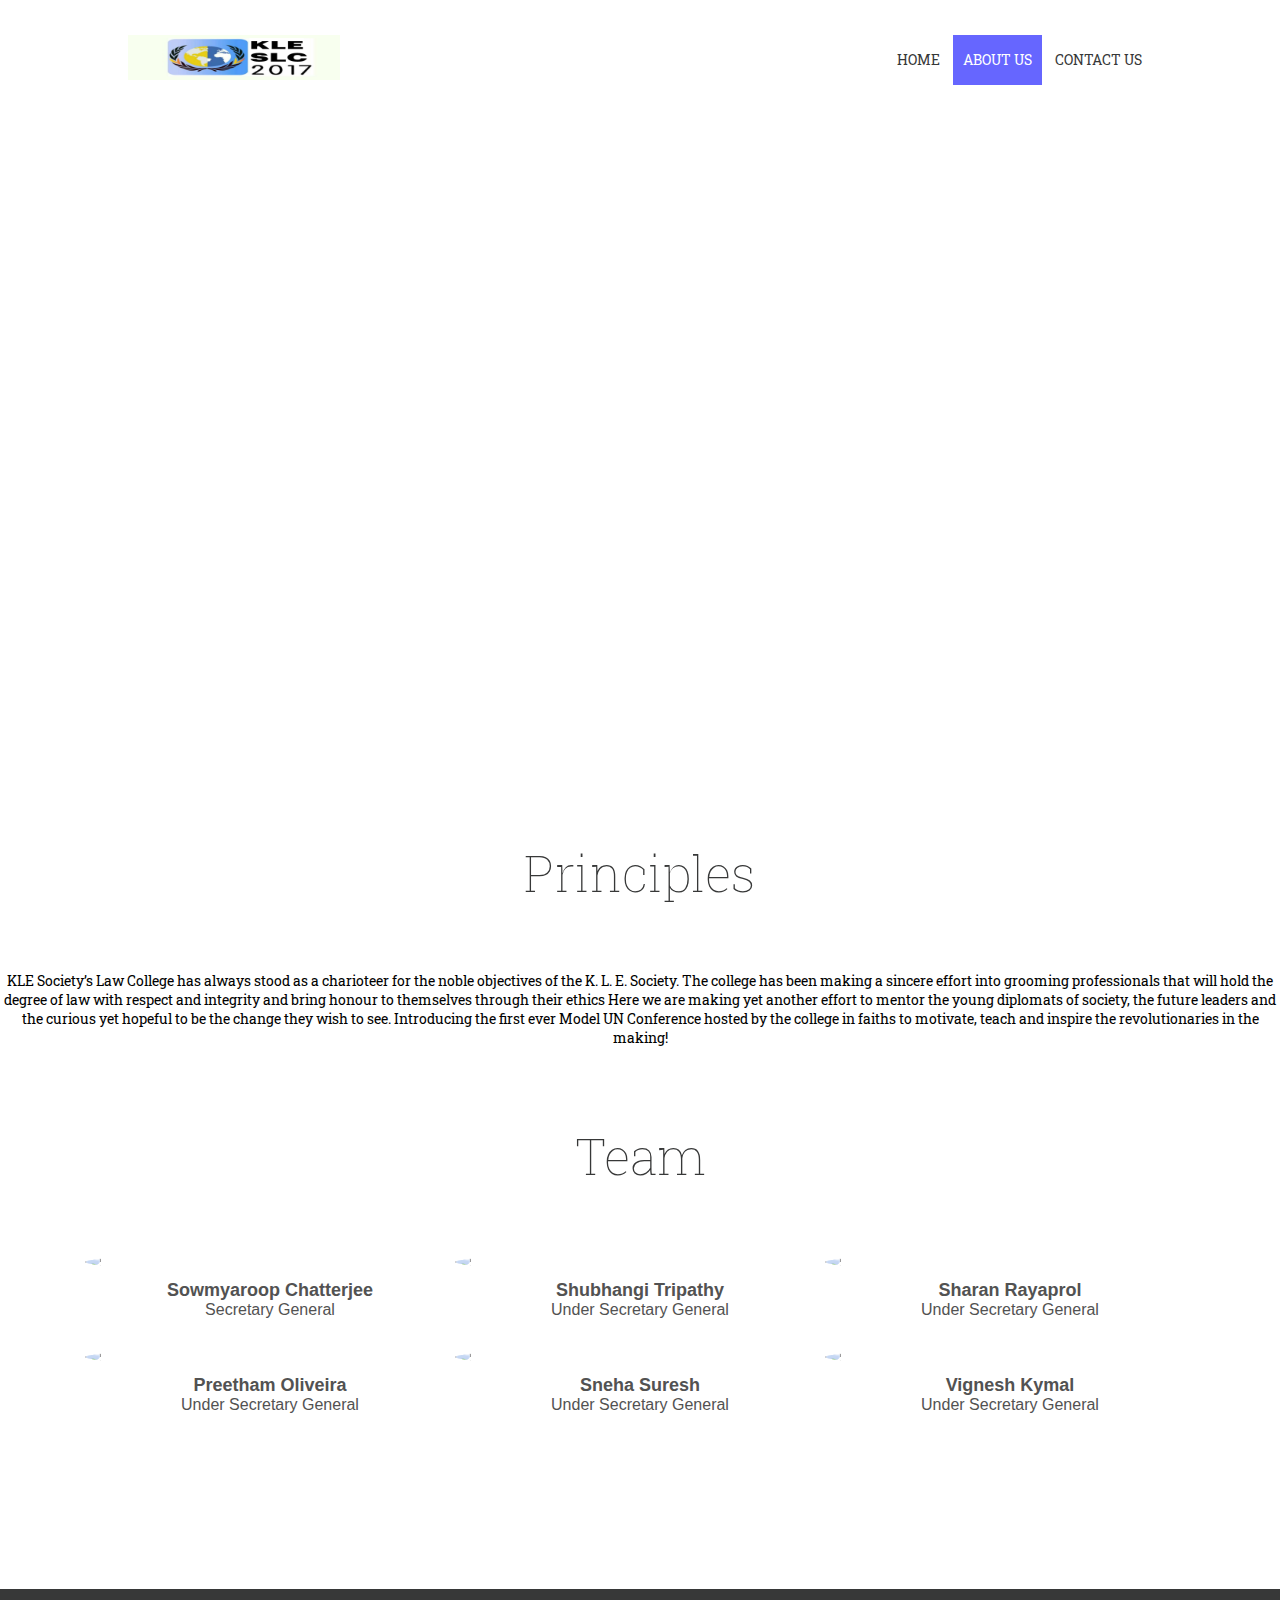
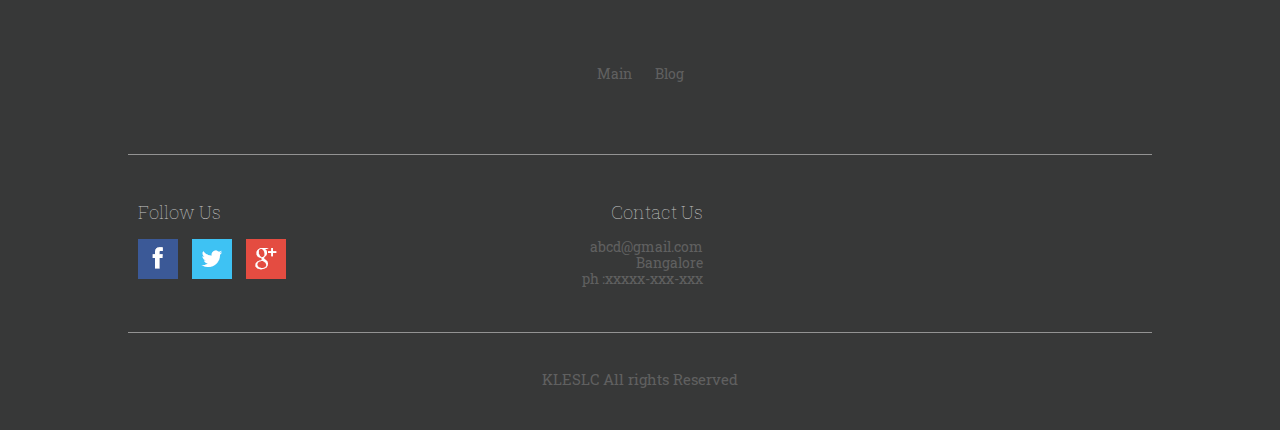
==== about.html @ 4621c176 "firstver" ====
<!DOCTYPE html>
<html lang="en">
  <head>
    <meta charset="utf-8">
    <meta http-equiv="X-UA-Compatible" content="IE=edge">
    <meta name="viewport" content="width=device-width,initial-scale=1">
    <title>KLESLC</title>
    <meta name="description" content="Page-specific description">
    <meta name="keywords" content="Page-specific keywords">
    <link rel="shortcut icon" href="favicon.ico">
    <link rel="shortcut icon" href="static/images/favicons/favicon.png" type="image/x-icon">
    <link rel="apple-touch-icon" href="static/images/favicons/apple-touch-icon.png">
    <link rel="apple-touch-icon-precomposed" href="static/images/favicons/apple-touch-icon-precomposed.png">
    <link href="https://fonts.googleapis.com/css?family=Roboto+Slab" rel="stylesheet" type="text/css">
    <link rel="stylesheet" href="static/css/screen.min.css">
    <link rel="stylesheet" href="static/css/custom.min.css">
  </head>
    <body>
      <header class="page-header">
        <div class="page-header__inner">
          <h1 class="logo page-header__logo">KLESLC</h1>
          <nav class="nav page-header__nav">
            <a class="page-header__nav-link" href="index.html">Home</a>
            <a class="page-header__nav-link  page-header__nav-link_selected" href="#">About Us</a>
            <a class="page-header__nav-link" href="#bottom1">Contact Us</a>
          </nav></div></header>
          <!--<section class="promo">
            <div class="promo__inner">
              <h1 class="promo__title">KLESLC 2017</h1>
              <h2 class="promo__slogan">Insert text here / remove</h2>
              <!a class="promo__button" href="#"><!a>
            </div>
          </section>-->

          <section>
            <div class="hero-unit" style="height: 70vh; background: linear-gradient(rgba(0,0,0,0),rgba(0,0,0,0) 100%), url('https://upload.wikimedia.org/wikipedia/commons/b/b6/Kle-centenary-logo1.jpg')  center;background-size:cover;">
            </div>
          </section>
          <section class="events">
            <h1 class="events__title">Principles</h1>

            <p class="event_title">KLE Society’s Law College has always stood as a charioteer for the noble objectives of the K. L. E. Society. The college has been making a sincere effort into grooming professionals that will hold the degree of law with respect and integrity and bring honour to themselves through their ethics
Here we are making yet another effort to mentor the young diplomats of society, the future leaders and the curious yet hopeful to be the change they wish to see. Introducing the first ever Model UN Conference hosted by the college in faiths to motivate, teach and inspire the revolutionaries in the making!<br><br><br><br><br></p>
            <h1 class="events__title">Team</h1>
            <div class="container text-center">
			<div class="row" style="margin: 30px 0px;">
            <div class="col-sm-4">
            					<a href="#">
            						<img class="rounded-circle img-fluid center-block" src="https://s20.postimg.org/r14xy3yil/Sowmyaroop_Chatterjee.png">
            					</a>
            					<h3 class="team-name">Sowmyaroop Chatterjee</h3>
            					<h4 class="team-des">Secretary General</h4>
            				</div>
            <div class="col-sm-4">
                    			<a href="#">
                    						<img class="rounded-circle img-fluid center-block" src="https://s20.postimg.org/5dfznny4d/Shubhangi_tripathy.png">
                    					</a>
                    					<h3 class="team-name">Shubhangi Tripathy</h3>
                    					<h4 class="team-des">Under Secretary General</h4>
                    				</div>
              <div class="col-sm-4">
                          <a href="#">
                            		<img class="rounded-circle img-fluid center-block" src="https://s20.postimg.org/8vrzk1z0d/Sharan_rayaprol.png">
                                	</a>
                                    	<h3 class="team-name">Sharan Rayaprol</h3>
                                    	<h4 class="team-des">Under Secretary General</h4>
                                  	</div>
                          </div>
                          <div class="row" style="margin: 30px 0px;">
                                <div class="col-sm-4">
                                          <a href="#">
                                            <img class="rounded-circle img-fluid center-block" src="https://s20.postimg.org/9cd76hmrh/Preetham_Oliveira.png">
                                          </a>
                                          <h3 class="team-name">Preetham Oliveira</h3>
                                          <h4 class="team-des">Under Secretary General</h4>
                                        </div>
                                <div class="col-sm-4">
                                              <a href="#">
                                                    <img class="rounded-circle img-fluid center-block" src="https://s20.postimg.org/6d1p5mnwd/Sneha_Suresh.png">
                                                  </a>
                                                  <h3 class="team-name">Sneha Suresh</h3>
                                                  <h4 class="team-des">Under Secretary General</h4>
                                                </div>
                                  <div class="col-sm-4">
                                              <a href="#">
                                                    <img class="rounded-circle img-fluid center-block" src="https://s20.postimg.org/iy6rmsdx9/Vignesh_kymal.png">
                                                      </a>
                                                          <h3 class="team-name">Vignesh Kymal</h3>
                                                          <h4 class="team-des">Under Secretary General</h4>
                                                        </div>
                                              </div>
                          			</div>

          <!--  <div class="card-container">

			           <a href="/committee/unga-disec">
				               <div class="card-primary">
					                    <div style="height: 190px;">
						                          <img class="img-fluid" src="https://s20.postimg.org/bf0nhg3nh/logoun.png">
					                    </div>
					<h4 class="event__date">DISEC</h4>
				</div>
			</a>

			<a href="/committee/au">
				<div class="card-primary">
					<div style="height: 190px;">
						<img class="img-fluid" src="https://s20.postimg.org/bf0nhg3nh/logoun.png">
					</div>
					<h4 class="event__date">ECOSOC</h4>
				</div>
			</a>
    </div>
      <div class="card-container">
			<a href="/committee/icj">
				<div class="card-primary">
					<div style="height: 190px;">
						<img class="img-fluid" src="https://s20.postimg.org/pdsrg63jx/image.png">
					</div>
					<h4 class="event__date">UNSC</h4>
				</div>
			</a>

			<a href="/committee/unhrc">
				<div class="card-primary">
					<div style="height: 190px;">
						<img class="img-fluid" src="https://s20.postimg.org/bf0nhg3nh/logoun.png">
					</div>
					<h4 class="event__date">UNODC</h4>
				</div>
			</a>

    </div>-->
          <!--  <div class="events__inner">
              <div class="event">
              <h2 class="event__date"><span>18</span>October</h2>
              <h3 class="event__title">Lorem Ipsum is simply</h3>
              <p class="event__text">Lorem Ipsum is simply dummy text of the printing and typesetting industry. Lorem Ipsum has been the industry's standard unchanged</p>
              <a class="event__button" href="#">More</a>
            </div><div class="event">
              <h2 class="event__date"><span>22</span>October</h2>
              <h3 class="event__title">Lorem Ipsum is simply</h3>
              <p class="event__text">Lorem Ipsum is simply dummy text of the printing and typesetting industry. Lorem Ipsum has been the industry's standard unchanged</p>
              <a class="event__button" href="#">More</a></div>
              <div class="event">
                <h2 class="event__date"><span>28</span>October</h2>
                <h3 class="event__title">Lorem Ipsum is simply</h3>
                <p class="event__text">Lorem Ipsum is simply dummy text of the printing and typesetting industry. Lorem Ipsum has been the industry's standard unchanged</p>
                <a class="event__button" href="#">More</a></div></div>
                <div class="events__inner">
                  <div class="event">
                  <h2 class="event__date"><span>18</span>October</h2>
                  <h3 class="event__title">Lorem Ipsum is simply</h3>
                  <p class="event__text">Lorem Ipsum is simply dummy text of the printing and typesetting industry. Lorem Ipsum has been the industry's standard unchanged</p>
                  <a class="event__button" href="#">More</a>
                </div><div class="mx-auto">
                  <div class="events__inner">
                    <div class="event">
                    <h2 class="event__date"><span>18</span>October</h2>
                    <h3 class="event__title">Lorem Ipsum is simply</h3>
                    <p class="event__text">Lorem Ipsum is simply dummy text of the printing and typesetting industry. Lorem Ipsum has been the industry's standard unchanged</p>
                    <a class="event__button" href="#">More</a>
                  </div><div class="event"><--></section>
                <footer class="page-footer">
                  <div class="page-footer__inner">
                  <nav class="nav page-footer__nav">
                    <a class="page-footer__nav-link" href="index.html">Main</a>
                    <a class="page-footer__nav-link" href="#">Blog</a>
                  </nav>
                  <div class="widgets"><div class="widget widget_social">
                    <h3 class="widget__title">Follow Us</h3>
                    <a class="widget__icon widget__icon_fb" href="#">Facebook</a>
                    <a class="widget__icon widget__icon_tw" href="#">Twitter</a>
                    <a class="widget__icon widget__icon_gplus" href="#">Google+</a></div>

                    <div class="widget widget_contact"><h3 class="widget__title"><a name="bottom1">Contact Us</a></h3>
                      <p class="widget__text">abcd@gmail.com</p><p class="widget__text">Bangalore</p>
                      <p class="widget__text">ph :xxxxx-xxx-xxx</p></div></div>
                      <div class="copyright">KLESLC All rights Reserved<br></div>


                      </div></footer>
                      </body>
                        </html>
---- static/css/screen.min.css ----
html,body,div,span,applet,object,iframe,h1,h2,h3,h4,h5,h6,p,blockquote,pre,a,abbr,acronym,address,big,cite,code,del,dfn,em,img,ins,kbd,q,s,samp,small,strike,strong,sub,sup,tt,var,b,u,i,center,dl,dt,dd,ol,ul,li,fieldset,form,input,label,legend,table,caption,tbody,tfoot,thead,tr,th,td,article,aside,canvas,details,embed,figure,figcaption,footer,header,hgroup,main,menu,nav,output,ruby,section,summary,time,mark,audio,video{margin:0;padding:0;border:0;-moz-box-sizing:border-box;-webkit-box-sizing:border-box;box-sizing:border-box}article,aside,details,figcaption,figure,footer,header,hgroup,main,menu,nav,section{display:block}nav ol,nav ul{list-style:none}blockquote,q{quotes:none}blockquote:before,blockquote:after,q:before,q:after{content:'';content:none}table{border-collapse:collapse;border-spacing:0}button,input[type=submit]{cursor:pointer}::-moz-selection{background:#fff;color:#373838}::selection{background:#fff;color:#373838}::-moz-selection{background:#fff;color:#373838}body{font-family:"Roboto Slab",serif}h1{font-size:50px;font-weight:lighter}h2{font-size:24px;font-weight:lighter}h3{font-size:18px;font-weight:lighter}p{font-size:14px}a{text-decoration:none}a:hover{text-decoration:underline}.nav{font-size:14px;line-height:50px}.nav a{display:inline-block;padding:0 10px}.subscribe-form{display:inline-block;width:100%;max-width:400px;vertical-align:top}.subscribe-form input[type=text]{width:65%;padding:0 10px;border:none;font-size:16px;vertical-align:top}.subscribe-form input[type=text]:focus{outline:none}.subscribe-form input[type=submit]{width:30%;border:none;font-size:16px;font-weight:700;margin-left:-5px;vertical-align:top}.subscribe-form input[type=submit]:focus{outline:none}.logo{background:url(../images/logo.png) 0 0 no-repeat;background-size:cover;font-size:0;overflow:hidden;text-indent:999px}.logo span{display:block;font-size:0;text-indent:999px}.page-header{width:100%;min-height:115px;padding:35px 0;background-color:#fff}.page-header__inner{max-width:1024px;margin:0 auto}.page-header__inner:after{content:'';display:table;clear:both}.page-header__logo{float:left;width:212px;height:45px;color:#373838}.page-header__nav{float:right;text-align:right}.page-header__nav-link{color:#373838;text-transform:uppercase;-webkit-transition:all .3s;-o-transition:all .3s;transition:all .3s}.page-header__nav-link:hover{text-decoration:underline}.page-header__nav-link_selected{color:#fff;background-color:#6666ff;text-decoration:none;cursor:default}.page-header__nav-link_selected:hover{text-decoration:none}.promo{width:100%;min-height:600px;padding:225px 0 175px;background:#af6967 url(../images/bg/promo.jpg) 0 0 no-repeat fixed;text-align:center;background-size:cover}.promo__inner{max-width:1024px;margin:0 auto}.promo__inner:after{content:'';display:table;clear:both}.promo__title{text-transform:uppercase;color:#fff;text-shadow:1px 1px 3px rgba(0,0,0,.5)}.promo__slogan{margin-top:15px;line-height:1.2;color:#fff}.promo__button{display:block;width:270px;height:56px;margin:45px auto 0;color:#46a651;font-size:26px;font-weight:700;line-height:56px;-webkit-box-shadow:0 0 0 6px rgba(0,0,0,.1);box-shadow:0 0 0 6px rgba(0,0,0,.1);background:-webkit-gradient(linear,left top,left bottom,from(#fff),to(#f0f0f0));background:-webkit-linear-gradient(top,#fff,#f0f0f0);background:-o-linear-gradient(top,#fff,#f0f0f0);background:linear-gradient(to bottom,#fff,#f0f0f0);-webkit-border-radius:28px;border-radius:28px;-webkit-transition:all .5s;-o-transition:all .5s;transition:all .5s}.promo__button:hover{-webkit-transform:scale(1.1);-ms-transform:scale(1.1);-o-transform:scale(1.1);transform:scale(1.1);text-decoration:none}.services{width:100%}.services:after{content:'';display:table;clear:both}.services__title{font-size:40px;font-weight:700;color:#fff;text-shadow:1px 1px 3px rgba(0,0,0,.5)}.services__text{margin-top:10px;font-size:16px;line-height:22px;color:#fff}.services__goals{width:64%;height:320px;background-color:#f1efec;background-image:url(../images/bg/info.jpg);background-position:right center;background-repeat:no-repeat;background-size:36% 100%;float:left;text-align:right;padding:135px 0}.services__logo{display:inline-block;width:280px;height:60px;margin-right:40%}.services__donate{width:36%;height:320px;background-color:#9b242d;float:right;padding:135px 0 0 40px}.services__donate:hover{background:#8c2028}.services__news{width:64%;height:640px;padding:65px 80px 0 0;background-color:#46a651;background-image:url(../images/bg/news.jpg);background-position:left bottom;background-repeat:no-repeat;background-size:100% 50%;float:left}.services__subscribe{max-width:540px;float:right;text-align:right}.services__subscribe .subscribe-form{margin:20px 0 15px 0}.services__subscribe input[type=text]{height:45px;background-color:#5ec069;color:#46a651}.services__subscribe input[type=submit]{height:45px;background-color:#348e3e;color:#fff}.services__subscribe input[type=submit]:hover{background-color:#2f8038}.services__soc{position:relative;width:36%;height:640px;background-color:#fff;background-image:url(../images/bg/like.jpg);background-position:center bottom;background-repeat:no-repeat;background-size:cover;float:right}.services__icon{display:block;position:absolute;bottom:0;width:72%;max-width:320px;height:320px;padding-top:120px;background-color:#3b5997;font-size:16px;line-height:22px;color:#fff;text-align:center}.services__icon:hover{background:#355088}.services__icon:before{content:"";display:block;width:35px;height:74px;background:url(../images/fb-logo.png) 0 0 no-repeat;margin:0 auto 30px}.events{width:100%;padding:90px 0 145px;background-color:#fff;text-align:center}.events__inner{max-width:1024px;margin:0 auto}.events__inner:after{content:'';display:table;clear:both}.events__title{color:#373838;margin-bottom:65px}.event{float:left;float:left;width:29.333333333333336%;margin-left:2%;margin-right:2%}.event:hover .event__date span{background-color:#444141}.event:hover .event__date span:after{border-top-color:#9b242d}.event__date{font-size:30px;color:#3333ff}.event__date span{display:block;position:relative;width:88px;height:88px;margin:0 auto 30px;padding:20px 0;background-color:#373838;font-size:36px;color:#fff;font-weight:700}.event__date span:after{display:block;position:absolute;content:"";bottom:-14px;left:50%;margin-left:-15px;border-top:15px solid #373838;border-right:15px solid transparent;border-left:15px solid transparent}.event__title{font-size:18px;margin:30px 0 15px}.event__text{line-height:22px}.event__button{display:inline-block;width:85px;height:35px;margin:30px 0 0;padding:8px 0 0;border:none;font-size:14px;text-transform:uppercase;background-color:#373838;color:#fff}.event__button:hover{background-color:#9b242d}.page-footer{width:100%;padding:60px 0 40px;background-color:#373838}.page-footer__inner{max-width:1024px;margin:0 auto}.page-footer__inner:after{content:'';display:table;clear:both}.page-footer__nav{margin:0 auto;text-align:center}.page-footer__nav-link{color:#606060;-webkit-transition:all .3s;-o-transition:all .3s;transition:all .3s}.page-footer__nav-link:hover{text-decoration:underline}.page-footer__nav-link_selected{color:#fff;text-decoration:none}.widgets{margin:55px 0 35px;text-align:center;border-top:1px solid #939393;border-bottom:1px solid #939393;padding:45px 0}.widgets:after{content:'';display:table;clear:both}.widget{float:left}.widget_social{text-align:left;float:left;width:26.571428571428573%;margin-left:1%;margin-right:1%}.widget_feed{text-align:left;float:left;width:40.85714285714286%;margin-left:1%;margin-right:1%}.widget_feed input[type=text]{height:40px;background-color:#494949;color:#606060}.widget_feed input[type=submit]{height:40px;background-color:#9b242d;color:#fff}.widget_feed input[type=submit]:hover{background-color:#8c2028}.widget_contact{text-align:right;float:left;width:26.571428571428573%;margin-left:1%;margin-right:1%}.widget__icon{display:inline-block;width:40px;height:40px;margin:0 10px 0 0;background:url(../images/soc-icon-sprite.png) no-repeat;font-size:0;overflow:hidden;white-space:nowrap;text-indent:999px;-webkit-transition:all .3s;-o-transition:all .3s;transition:all .3s}.widget__icon:hover{opacity:.6;-webkit-transform:scale(1.1);-ms-transform:scale(1.1);-o-transform:scale(1.1);transform:scale(1.1)}.widget__icon_fb{background-position:0 0}.widget__icon_tw{background-position:-41px 0}.widget__icon_gplus{background-position:-82px 0}.widget__title{color:#c6c6c6;margin:0 0 15px 0}.widget__text{color:#606060;line-height:16px}.copyright{text-align:center;font-size:15px;line-height:22px;color:#606060}@media screen and (max-width:960px){.page-header__inner{padding:0 10px}.page-header__logo{text-align:center;margin:0 auto;float:none}.page-header__nav{margin:0 auto;text-align:center;float:none}.promo{min-height:400px;padding:100px 0}.promo__inner{padding:0 10px}.events__inner{padding:0 10px}.page-footer__inner{padding:0 10px}}@media screen and (max-width:768px){h1{font-size:40px}h2{font-size:20px}h3{font-size:16px}.services__title{color:#191717;font-size:25px}.services__text{color:#191717;font-size:20px;line-height:20px}.services__goals{height:220px;background-image:none;padding:80px 0}.services__logo{width:210px;height:44px;margin-right:30px}.services__donate{height:220px;padding:80px 0 0 30px}.services__news{height:220px;padding:20px 30px 0 10px;background-image:none}.services__subscribe .subscribe-form{margin:10px 0 0}.services__soc{height:220px;background-image:none}.services__icon{width:100%;max-width:100%;height:220px;padding-top:30px}.events{padding:40px 0 60px}.events__title{margin:0 0 35px}.event__title{margin:15px 0 0}}@media screen and (max-width:640px){.events{padding:20px 0 30px}.event__text{display:none}.page-footer{padding:20px 0 20px}.widgets{padding:15px 0;margin:20px 0}.widget_social{float:left;width:38%;margin-left:1%;margin-right:1%;padding:10px 0}.widget_feed{float:left;width:58%;margin-left:1%;margin-right:1%;padding:10px 0}.widget_contact{width:100%;float:none;padding:10px 0;text-align:center;clear:both}}@media screen and (max-width:480px){.widget_social{width:100%;float:none;text-align:center;clear:both}.widget_feed{width:100%;float:none;text-align:center;clear:both}}
---- static/css/custom.min.css ----
.article-font{
  font-size: 24px;
}
/*===========================================================*/
/*Flexboxes*/
/*===========================================================*/
h4{
  hyphens:auto
}
.card-container{
  width: 100%;
  display: -webkit-flex;
  display: flex;
  -webkit-justify-content: center;
  justify-content: center;
  -webkit-flex-wrap: wrap;
  flex-wrap: wrap;
}
.card-primary{
  box-shadow: 0 1px 4px rgba(0,0,0,.04);
  border: 1px solid rgba(0,0,0,.09);
  border-radius: 3px;
  background-color: #fff;
  color: #555;
  width: 205px;
  height: 285px;
  margin: 20px;
  padding: 20px;

}
.card-primary:hover {
  z-index: 1;
  border: none;
  box-shadow: 0 8px 50px rgba(0, 0, 0, 0.2);
  -webkit-transform: scale(1.05);
  transform: scale(1.05);
  -webkit-transition: box-shadow 0.2s ease, z-index 0s 0s ease, -webkit-transform 0.2s ease;
  transition: box-shadow 0.2s ease, z-index 0s 0s ease, -webkit-transform 0.2s ease;
  transition: box-shadow 0.2s ease, transform 0.2s ease, z-index 0s 0s ease;
  transition: box-shadow 0.2s ease, transform 0.2s ease, z-index 0s 0s ease, -webkit-transform 0.2s ease;
}
.title-h1{
  margin-top: 40px;
  font-weight: 500;
  font-size: 30px;
}
.h1-underline{
  border-top: 4px solid #FFB300;
  width: 55px;
  margin-top: 10px;
}
.subhead-h6{
  font-size: 16px;
  font-weight: 800;
  letter-spacing: 3px;
  text-transform: uppercase;
  margin-bottom: 20px;
}
.img-circle{
  border-radius: 50%; 
}
.center-block {
  display: block;
  margin-right: auto;
  margin-left: auto;
}
.img-fluid{max-width:100%;height:auto}.img-thumbnail{padding:.25rem;background-color:#fff;border:1px solid #ddd;border-radius:.25rem;-webkit-transition:all .2s ease-in-out;-o-transition:all .2s ease-in-out;transition:all .2s ease-in-out;max-width:100%;height:auto}.figure{display:inline-block}.figure-img{margin-bottom:.5rem;line-height:1}.figure-caption{font-size:90%;color:#636c72}code,kbd,pre,samp{font-family:Menlo,Monaco,Consolas,"Liberation Mono","Courier New",monospace}code{padding:.2rem .4rem;font-size:90%;color:#bd4147;background-color:#f7f7f9;border-radius:.25rem}a>code{padding:0;color:inherit;background-color:inherit}kbd{padding:.2rem .4rem;font-size:90%;color:#fff;background-color:#292b2c;border-radius:.2rem}kbd kbd{padding:0;font-size:100%;font-weight:700}pre{display:block;margin-top:0;margin-bottom:1rem;font-size:90%;color:#292b2c}pre code{padding:0;font-size:inherit;color:inherit;background-color:transparent;border-radius:0}.pre-scrollable{max-height:340px;overflow-y:scroll}.container{position:relative;margin-left:auto;margin-right:auto;padding-right:15px;padding-left:15px}@media (min-width:576px){.container{padding-right:15px;padding-left:15px}}@media (min-width:768px){.container{padding-right:15px;padding-left:15px}}@media (min-width:992px){.container{padding-right:15px;padding-left:15px}}@media (min-width:1200px){.container{padding-right:15px;padding-left:15px}}@media (min-width:576px){.container{width:540px;max-width:100%}}@media (min-width:768px){.container{width:720px;max-width:100%}}@media (min-width:992px){.container{width:960px;max-width:100%}}@media (min-width:1200px){.container{width:1140px;max-width:100%}}.container-fluid{position:relative;margin-left:auto;margin-right:auto;padding-right:15px;padding-left:15px}@media (min-width:576px){.container-fluid{padding-right:15px;padding-left:15px}}@media (min-width:768px){.container-fluid{padding-right:15px;padding-left:15px}}@media (min-width:992px){.container-fluid{padding-right:15px;padding-left:15px}}@media (min-width:1200px){.container-fluid{padding-right:15px;padding-left:15px}}



.hero-unit{
  display: table;
  position: relative;
  width: 100%;
  min-height: 500px;
  height: 100vh;
  background: linear-gradient(rgba(0,0,0,0.1), rgba(0,0,0,0.1)), url("https://s-ec.bstatic.com/images/hotel/max1024x768/438/43853845.jpg") center center;
  -webkit-background-size: cover;
  -moz-background-size: cover;
  background-size: cover;
  -o-background-size: cover;
  overflow: hidden;

}
.rounded-circle{border-radius:50%}
.img-fluid{max-width:100%;height:auto}
.col-sm-6{-webkit-box-flex:0;-webkit-flex:0 0 50%;-ms-flex:0 0 50%;flex:0 0 50%;max-width:50%}
.col-sm-4{-webkit-box-flex:0;-webkit-flex:0 0 33.333333%;-ms-flex:0 0 33.333333%;flex:0 0 33.333333%;max-width:33.333333%}
.team-name{
  margin-top: 10px;
  font-family: 'Open Sans', sans-serif;
  font-size: 18px;
  font-weight: 700;
  color: #525252;
}
.team-des{
  font-family: 'Open Sans', sans-serif;
  font-size: 16px;
  font-weight: 400;
  color: #525252;
}
.lead{font-size:1.25rem;font-weight:300}
.text-center{text-align:center!important}
.row{display:-webkit-box;display:-webkit-flex;display:-ms-flexbox;display:flex;-webkit-flex-wrap:wrap;-ms-flex-wrap:wrap;flex-wrap:wrap;margin-right:-15px;margin-left:-15px}@media (min-width:576px){.row{margin-right:-15px;margin-left:-15px}}@media (min-width:768px){.row{margin-right:-15px;margin-left:-15px}}@media (min-width:992px){.row{margin-right:-15px;margin-left:-15px}}@media (min-width:1200px){.row{margin-right:-15px;margin-left:-15px}}
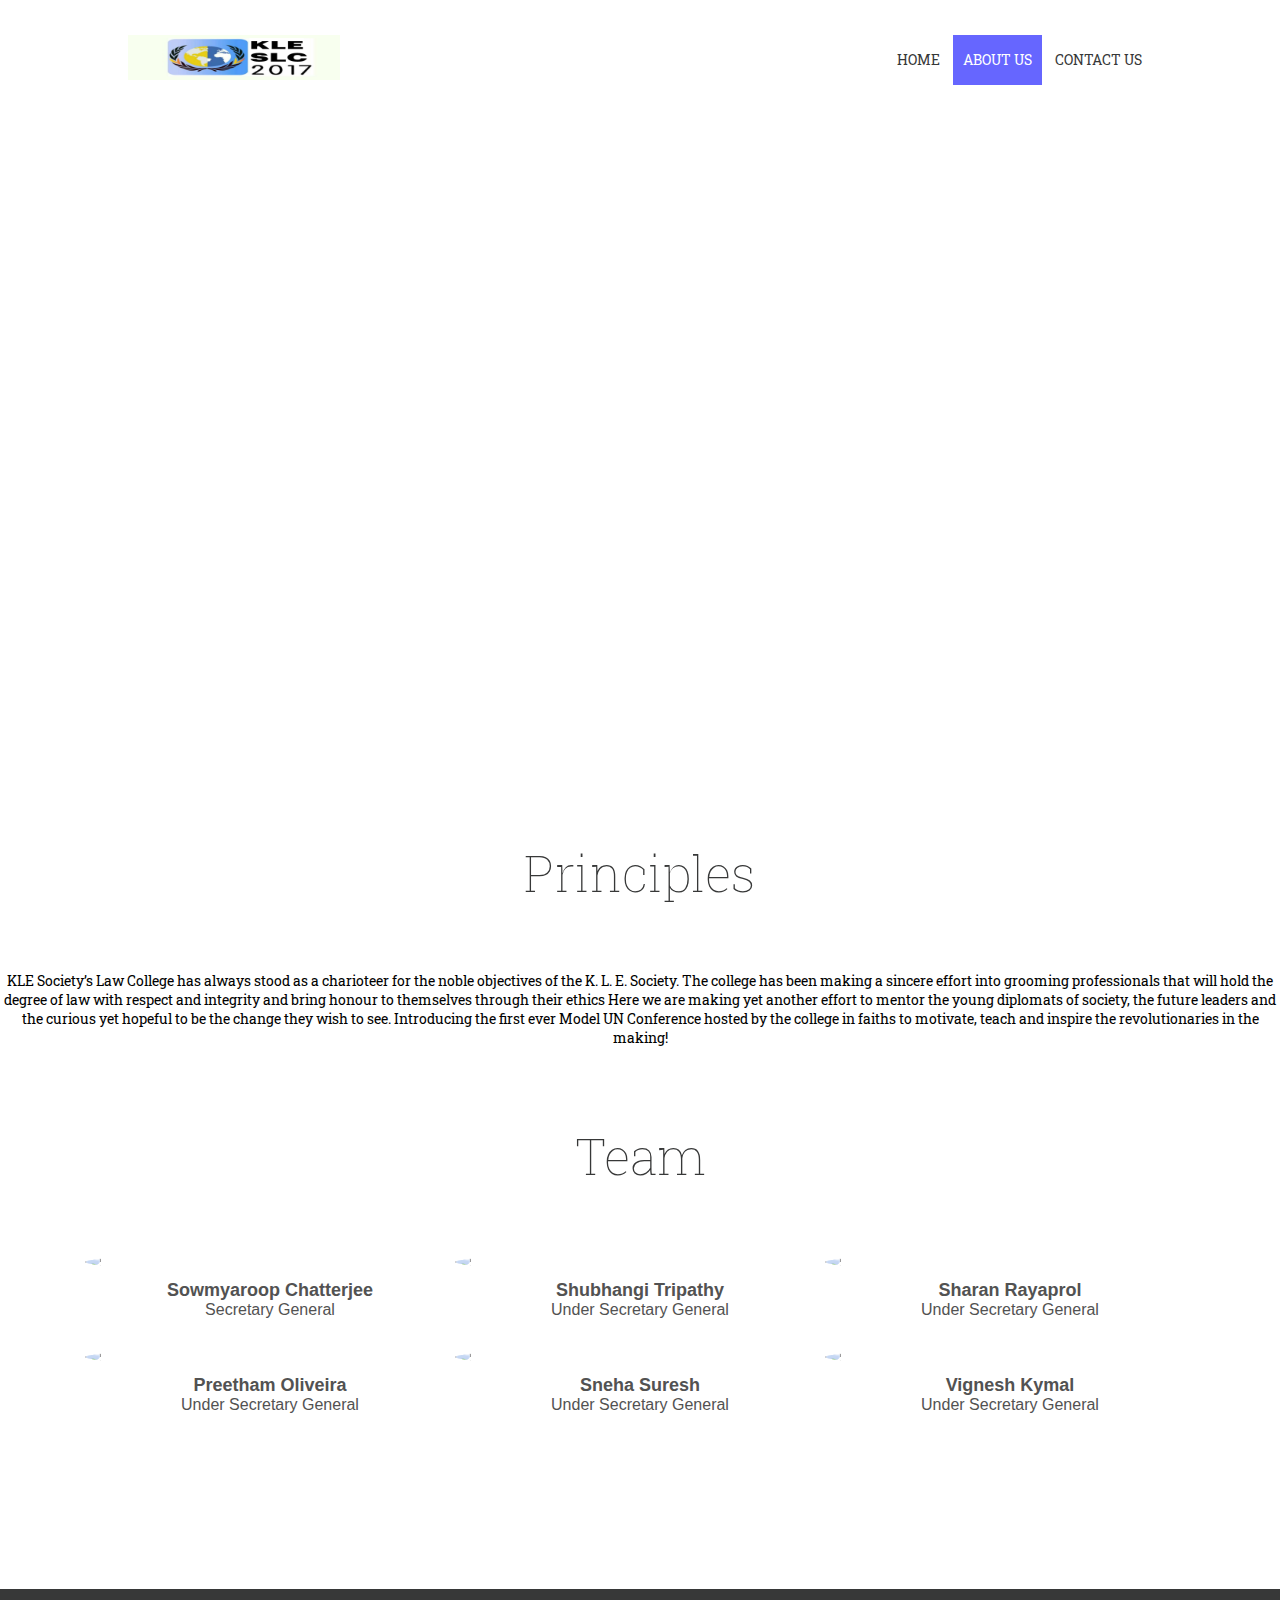
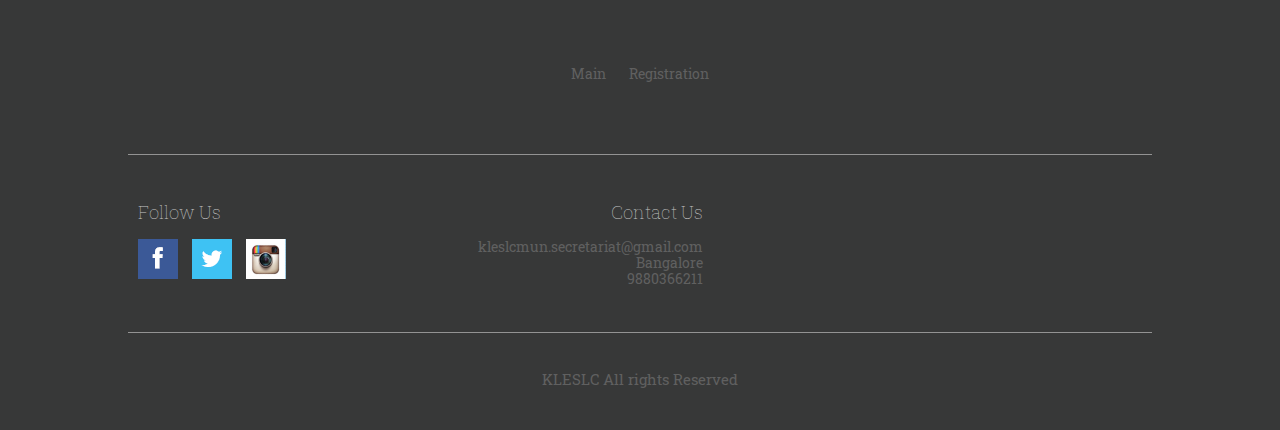
==== commit 153cc36a: "version1" ====
--- a/about.html
+++ b/about.html
@@ -5,8 +5,8 @@
     <meta http-equiv="X-UA-Compatible" content="IE=edge">
     <meta name="viewport" content="width=device-width,initial-scale=1">
     <title>KLESLC</title>
-    <meta name="description" content="Page-specific description">
-    <meta name="keywords" content="Page-specific keywords">
+    <meta name="description" content="KLESLC MUN">
+    <meta name="keywords" content="MUN, KLE, KLESLC">
     <link rel="shortcut icon" href="favicon.ico">
     <link rel="shortcut icon" href="static/images/favicons/favicon.png" type="image/x-icon">
     <link rel="apple-touch-icon" href="static/images/favicons/apple-touch-icon.png">
@@ -15,7 +15,8 @@
     <link rel="stylesheet" href="static/css/screen.min.css">
     <link rel="stylesheet" href="static/css/custom.min.css">
   </head>
-    <body>
+
+  <body>
       <header class="page-header">
         <div class="page-header__inner">
           <h1 class="logo page-header__logo">KLESLC</h1>
@@ -23,162 +24,95 @@
             <a class="page-header__nav-link" href="index.html">Home</a>
             <a class="page-header__nav-link  page-header__nav-link_selected" href="#">About Us</a>
             <a class="page-header__nav-link" href="#bottom1">Contact Us</a>
-          </nav></div></header>
-          <!--<section class="promo">
-            <div class="promo__inner">
-              <h1 class="promo__title">KLESLC 2017</h1>
-              <h2 class="promo__slogan">Insert text here / remove</h2>
-              <!a class="promo__button" href="#"><!a>
-            </div>
-          </section>-->
+          </nav></div>
+      </header>
 
-          <section>
-            <div class="hero-unit" style="height: 70vh; background: linear-gradient(rgba(0,0,0,0),rgba(0,0,0,0) 100%), url('https://upload.wikimedia.org/wikipedia/commons/b/b6/Kle-centenary-logo1.jpg')  center;background-size:cover;">
-            </div>
-          </section>
-          <section class="events">
-            <h1 class="events__title">Principles</h1>
 
-            <p class="event_title">KLE Society’s Law College has always stood as a charioteer for the noble objectives of the K. L. E. Society. The college has been making a sincere effort into grooming professionals that will hold the degree of law with respect and integrity and bring honour to themselves through their ethics
-Here we are making yet another effort to mentor the young diplomats of society, the future leaders and the curious yet hopeful to be the change they wish to see. Introducing the first ever Model UN Conference hosted by the college in faiths to motivate, teach and inspire the revolutionaries in the making!<br><br><br><br><br></p>
-            <h1 class="events__title">Team</h1>
-            <div class="container text-center">
-			<div class="row" style="margin: 30px 0px;">
-            <div class="col-sm-4">
-            					<a href="#">
-            						<img class="rounded-circle img-fluid center-block" src="https://s20.postimg.org/r14xy3yil/Sowmyaroop_Chatterjee.png">
-            					</a>
+      <section>
+        <div class="hero-unit" style="height: 70vh; background: linear-gradient(rgba(0,0,0,0),rgba(0,0,0,0) 100%), url('https://upload.wikimedia.org/wikipedia/commons/b/b6/Kle-centenary-logo1.jpg')  center;background-size:cover;">
+        </div>
+      </section>
+
+      <section class="events">
+        <h1 class="events__title">Principles</h1>
+        <p class="event_title">KLE Society’s Law College has always stood as a charioteer for the noble objectives of the K. L. E. Society.
+          The college has been making a sincere effort into grooming professionals that will hold the degree of law with respect and integrity
+           and bring honour to themselves through their ethics
+                     Here we are making yet another effort to mentor the young diplomats of society, the future leaders and the curious yet hopeful
+                      to be the change they wish to see. Introducing the first ever Model UN Conference hosted by the college in faiths to motivate,
+                      teach and inspire the revolutionaries in the making!<br><br><br><br><br></p>
+
+        <h1 class="events__title">Team</h1>
+        <div class="container text-center">
+			       <div class="row" style="margin: 30px 0px;">
+                <div class="col-sm-4">
+            					<!--<a href="#">-->
+            					       <img class="rounded-circle img-fluid center-block" src="https://s20.postimg.org/r14xy3yil/Sowmyaroop_Chatterjee.png">
+            					<!--</a>-->
             					<h3 class="team-name">Sowmyaroop Chatterjee</h3>
             					<h4 class="team-des">Secretary General</h4>
-            				</div>
-            <div class="col-sm-4">
-                    			<a href="#">
-                    						<img class="rounded-circle img-fluid center-block" src="https://s20.postimg.org/5dfznny4d/Shubhangi_tripathy.png">
-                    					</a>
-                    					<h3 class="team-name">Shubhangi Tripathy</h3>
-                    					<h4 class="team-des">Under Secretary General</h4>
-                    				</div>
-              <div class="col-sm-4">
-                          <a href="#">
-                            		<img class="rounded-circle img-fluid center-block" src="https://s20.postimg.org/8vrzk1z0d/Sharan_rayaprol.png">
-                                	</a>
-                                    	<h3 class="team-name">Sharan Rayaprol</h3>
-                                    	<h4 class="team-des">Under Secretary General</h4>
-                                  	</div>
-                          </div>
-                          <div class="row" style="margin: 30px 0px;">
-                                <div class="col-sm-4">
-                                          <a href="#">
-                                            <img class="rounded-circle img-fluid center-block" src="https://s20.postimg.org/9cd76hmrh/Preetham_Oliveira.png">
-                                          </a>
-                                          <h3 class="team-name">Preetham Oliveira</h3>
-                                          <h4 class="team-des">Under Secretary General</h4>
-                                        </div>
-                                <div class="col-sm-4">
-                                              <a href="#">
-                                                    <img class="rounded-circle img-fluid center-block" src="https://s20.postimg.org/6d1p5mnwd/Sneha_Suresh.png">
-                                                  </a>
-                                                  <h3 class="team-name">Sneha Suresh</h3>
-                                                  <h4 class="team-des">Under Secretary General</h4>
-                                                </div>
-                                  <div class="col-sm-4">
-                                              <a href="#">
-                                                    <img class="rounded-circle img-fluid center-block" src="https://s20.postimg.org/iy6rmsdx9/Vignesh_kymal.png">
-                                                      </a>
-                                                          <h3 class="team-name">Vignesh Kymal</h3>
-                                                          <h4 class="team-des">Under Secretary General</h4>
-                                                        </div>
-                                              </div>
-                          			</div>
+            		</div>
+                <div class="col-sm-4">
+                    		<!--<a href="#">-->
+                    		    <img class="rounded-circle img-fluid center-block" src="https://s20.postimg.org/5dfznny4d/Shubhangi_tripathy.png">
+                    		<!--</a>-->
+                    		<h3 class="team-name">Shubhangi Tripathy</h3>
+                    		<h4 class="team-des">Under Secretary General</h4>
+                </div>
+                <div class="col-sm-4">
+                        <!--<a href="#">-->
+                            <img class="rounded-circle img-fluid center-block" src="https://s20.postimg.org/8vrzk1z0d/Sharan_rayaprol.png">
+                        <!--</a>-->
+                        <h3 class="team-name">Sharan Rayaprol</h3>
+                        <h4 class="team-des">Under Secretary General</h4>
+                </div>
+          </div>
 
-          <!--  <div class="card-container">
+          <div class="row" style="margin: 30px 0px;">
+                <div class="col-sm-4">
+                        <!--<a href="#">-->
+                            <img class="rounded-circle img-fluid center-block" src="https://s20.postimg.org/9cd76hmrh/Preetham_Oliveira.png">
+                        <!--</a>-->
+                        <h3 class="team-name">Preetham Oliveira</h3>
+                        <h4 class="team-des">Under Secretary General</h4>
+                </div>
+                <div class="col-sm-4">
+                        <!--<a href="#">-->
+                            <img class="rounded-circle img-fluid center-block" src="https://s20.postimg.org/6d1p5mnwd/Sneha_Suresh.png">
+                        <!--</a>-->
+                        <h3 class="team-name">Sneha Suresh</h3>
+                        <h4 class="team-des">Under Secretary General</h4>
+                </div>
+                <div class="col-sm-4">
+                        <!--<a href="#">-->
+                            <img class="rounded-circle img-fluid center-block" src="https://s20.postimg.org/iy6rmsdx9/Vignesh_kymal.png">
+                        <!--</a>-->
+                        <h3 class="team-name">Vignesh Kymal</h3>
+                        <h4 class="team-des">Under Secretary General</h4>
+                </div>
+          </div>
 
-			           <a href="/committee/unga-disec">
-				               <div class="card-primary">
-					                    <div style="height: 190px;">
-						                          <img class="img-fluid" src="https://s20.postimg.org/bf0nhg3nh/logoun.png">
-					                    </div>
-					<h4 class="event__date">DISEC</h4>
-				</div>
-			</a>
+        </div>
 
-			<a href="/committee/au">
-				<div class="card-primary">
-					<div style="height: 190px;">
-						<img class="img-fluid" src="https://s20.postimg.org/bf0nhg3nh/logoun.png">
-					</div>
-					<h4 class="event__date">ECOSOC</h4>
-				</div>
-			</a>
-    </div>
-      <div class="card-container">
-			<a href="/committee/icj">
-				<div class="card-primary">
-					<div style="height: 190px;">
-						<img class="img-fluid" src="https://s20.postimg.org/pdsrg63jx/image.png">
-					</div>
-					<h4 class="event__date">UNSC</h4>
-				</div>
-			</a>
+      </section>
 
-			<a href="/committee/unhrc">
-				<div class="card-primary">
-					<div style="height: 190px;">
-						<img class="img-fluid" src="https://s20.postimg.org/bf0nhg3nh/logoun.png">
-					</div>
-					<h4 class="event__date">UNODC</h4>
-				</div>
-			</a>
-
-    </div>-->
-          <!--  <div class="events__inner">
-              <div class="event">
-              <h2 class="event__date"><span>18</span>October</h2>
-              <h3 class="event__title">Lorem Ipsum is simply</h3>
-              <p class="event__text">Lorem Ipsum is simply dummy text of the printing and typesetting industry. Lorem Ipsum has been the industry's standard unchanged</p>
-              <a class="event__button" href="#">More</a>
-            </div><div class="event">
-              <h2 class="event__date"><span>22</span>October</h2>
-              <h3 class="event__title">Lorem Ipsum is simply</h3>
-              <p class="event__text">Lorem Ipsum is simply dummy text of the printing and typesetting industry. Lorem Ipsum has been the industry's standard unchanged</p>
-              <a class="event__button" href="#">More</a></div>
-              <div class="event">
-                <h2 class="event__date"><span>28</span>October</h2>
-                <h3 class="event__title">Lorem Ipsum is simply</h3>
-                <p class="event__text">Lorem Ipsum is simply dummy text of the printing and typesetting industry. Lorem Ipsum has been the industry's standard unchanged</p>
-                <a class="event__button" href="#">More</a></div></div>
-                <div class="events__inner">
-                  <div class="event">
-                  <h2 class="event__date"><span>18</span>October</h2>
-                  <h3 class="event__title">Lorem Ipsum is simply</h3>
-                  <p class="event__text">Lorem Ipsum is simply dummy text of the printing and typesetting industry. Lorem Ipsum has been the industry's standard unchanged</p>
-                  <a class="event__button" href="#">More</a>
-                </div><div class="mx-auto">
-                  <div class="events__inner">
-                    <div class="event">
-                    <h2 class="event__date"><span>18</span>October</h2>
-                    <h3 class="event__title">Lorem Ipsum is simply</h3>
-                    <p class="event__text">Lorem Ipsum is simply dummy text of the printing and typesetting industry. Lorem Ipsum has been the industry's standard unchanged</p>
-                    <a class="event__button" href="#">More</a>
-                  </div><div class="event"><--></section>
-                <footer class="page-footer">
-                  <div class="page-footer__inner">
+      <footer class="page-footer">
+          <div class="page-footer__inner">
                   <nav class="nav page-footer__nav">
                     <a class="page-footer__nav-link" href="index.html">Main</a>
-                    <a class="page-footer__nav-link" href="#">Blog</a>
+                    <a class="page-footer__nav-link" href="regfeed.html">Registration</a>
                   </nav>
                   <div class="widgets"><div class="widget widget_social">
                     <h3 class="widget__title">Follow Us</h3>
-                    <a class="widget__icon widget__icon_fb" href="#">Facebook</a>
-                    <a class="widget__icon widget__icon_tw" href="#">Twitter</a>
-                    <a class="widget__icon widget__icon_gplus" href="#">Google+</a></div>
+                    <a class="widget__icon widget__icon_fb" href="https://www.facebook.com/KLESLCMUN-2017-308791426268325/">Facebook</a>
+                    <a class="widget__icon widget__icon_tw" href="https://twitter.com/mun_kleslc">Twitter</a>
+                    <a class="widget__icon widget__icon_gplus" href="https://www.instagram.com/mun_kleslc/">Instagram</a></div>
+                  <div class="widget widget_contact"><h3 class="widget__title"><a name="bottom1">Contact Us</a></h3>
+                    <p class="widget__text">kleslcmun.secretariat@gmail.com</p><p class="widget__text">Bangalore</p>
+                    <p class="widget__text">9880366211</p></div></div>
+                  <div class="copyright">KLESLC All rights Reserved<br></div>
+            </div>
+          </footer>
 
-                    <div class="widget widget_contact"><h3 class="widget__title"><a name="bottom1">Contact Us</a></h3>
-                      <p class="widget__text">abcd@gmail.com</p><p class="widget__text">Bangalore</p>
-                      <p class="widget__text">ph :xxxxx-xxx-xxx</p></div></div>
-                      <div class="copyright">KLESLC All rights Reserved<br></div>
-
-
-                      </div></footer>
-                      </body>
-                        </html>
+    </body>
+</html>
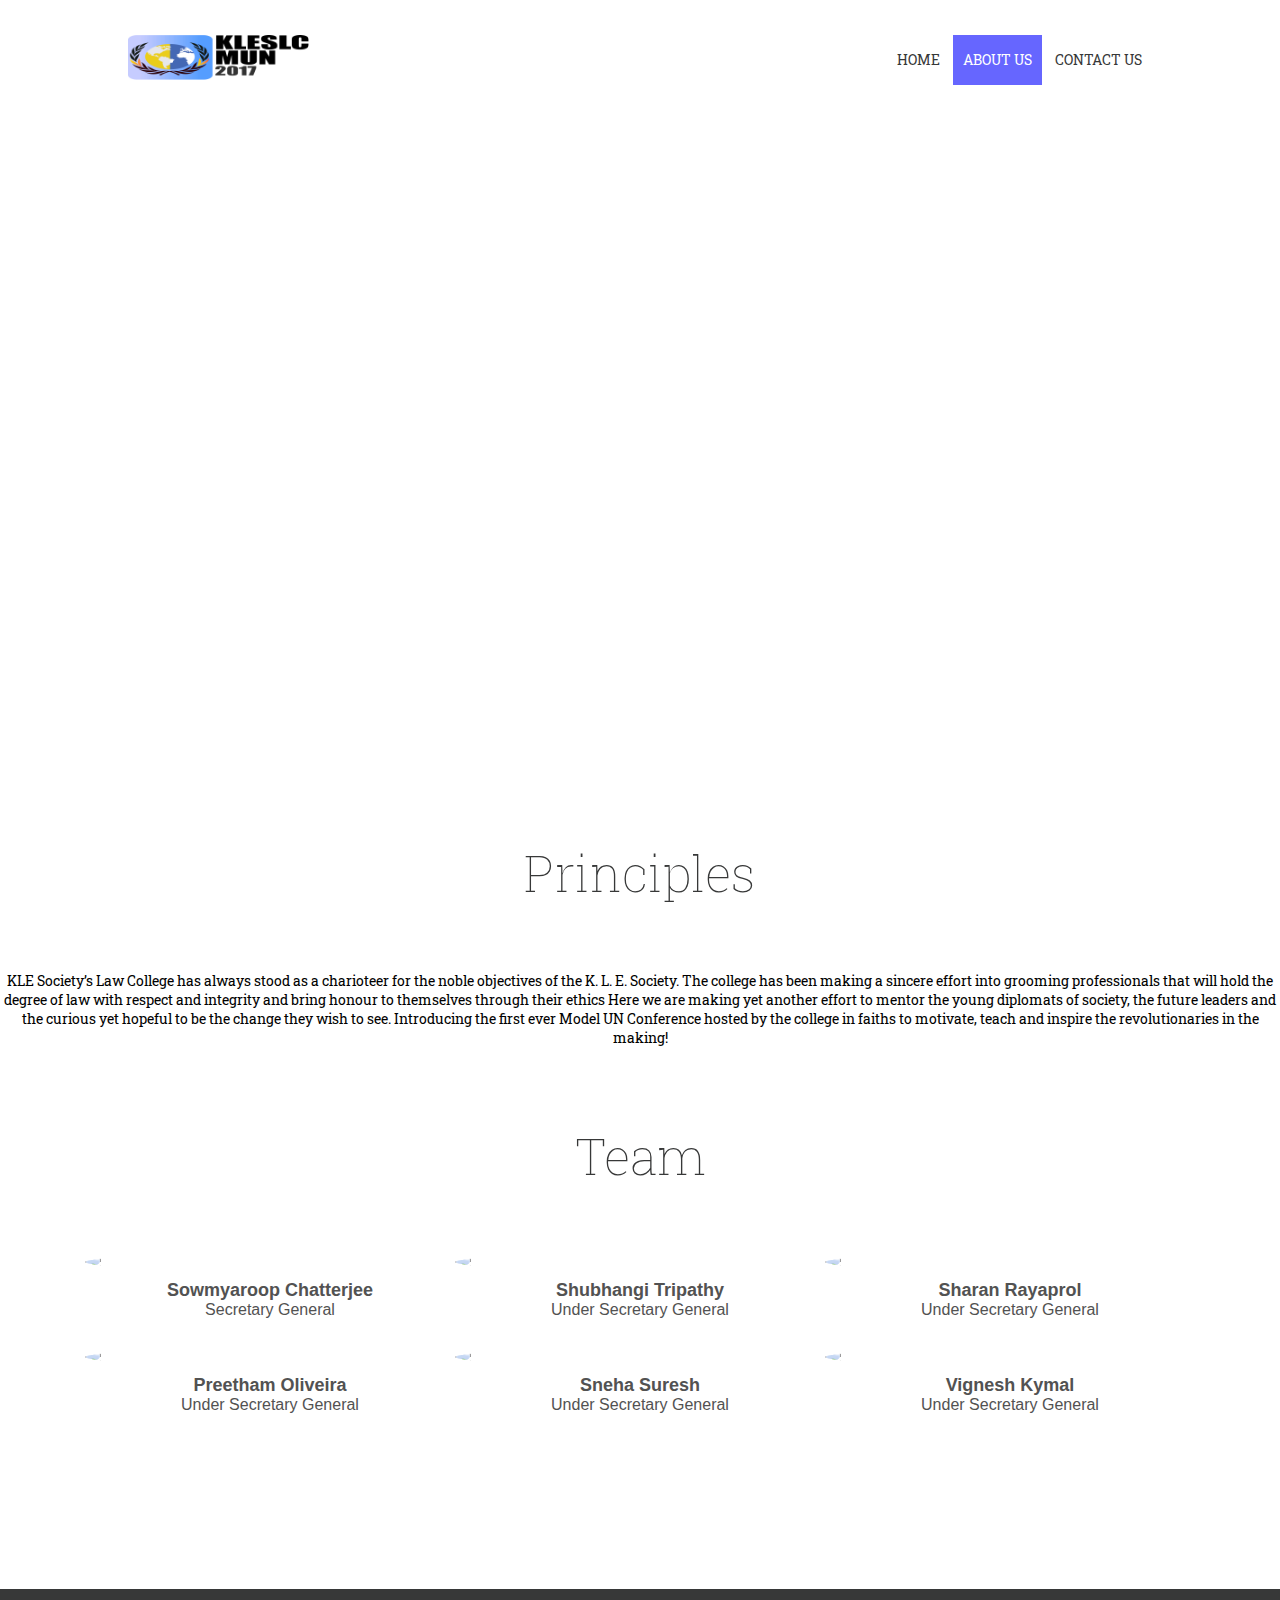
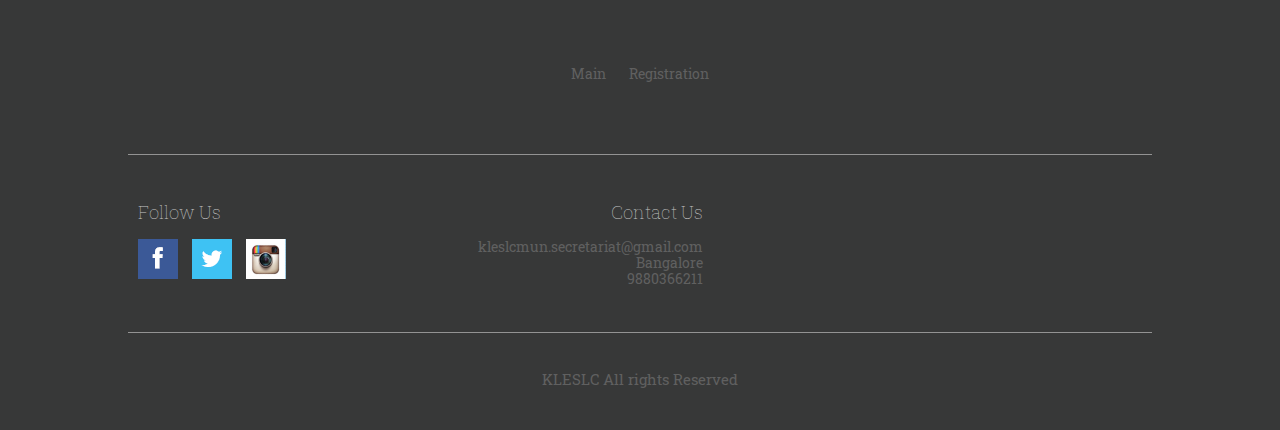
==== commit f37e7111: "finalv2" ====
--- a/about.html
+++ b/about.html
@@ -107,7 +107,8 @@
                     <a class="widget__icon widget__icon_fb" href="https://www.facebook.com/KLESLCMUN-2017-308791426268325/">Facebook</a>
                     <a class="widget__icon widget__icon_tw" href="https://twitter.com/mun_kleslc">Twitter</a>
                     <a class="widget__icon widget__icon_gplus" href="https://www.instagram.com/mun_kleslc/">Instagram</a></div>
-                  <div class="widget widget_contact"><h3 class="widget__title"><a name="bottom1">Contact Us</a></h3>
+                    <a name="bottom1"></a>
+                  <div class="widget widget_contact"><h3 class="widget__title">Contact Us</h3>
                     <p class="widget__text">kleslcmun.secretariat@gmail.com</p><p class="widget__text">Bangalore</p>
                     <p class="widget__text">9880366211</p></div></div>
                   <div class="copyright">KLESLC All rights Reserved<br></div>
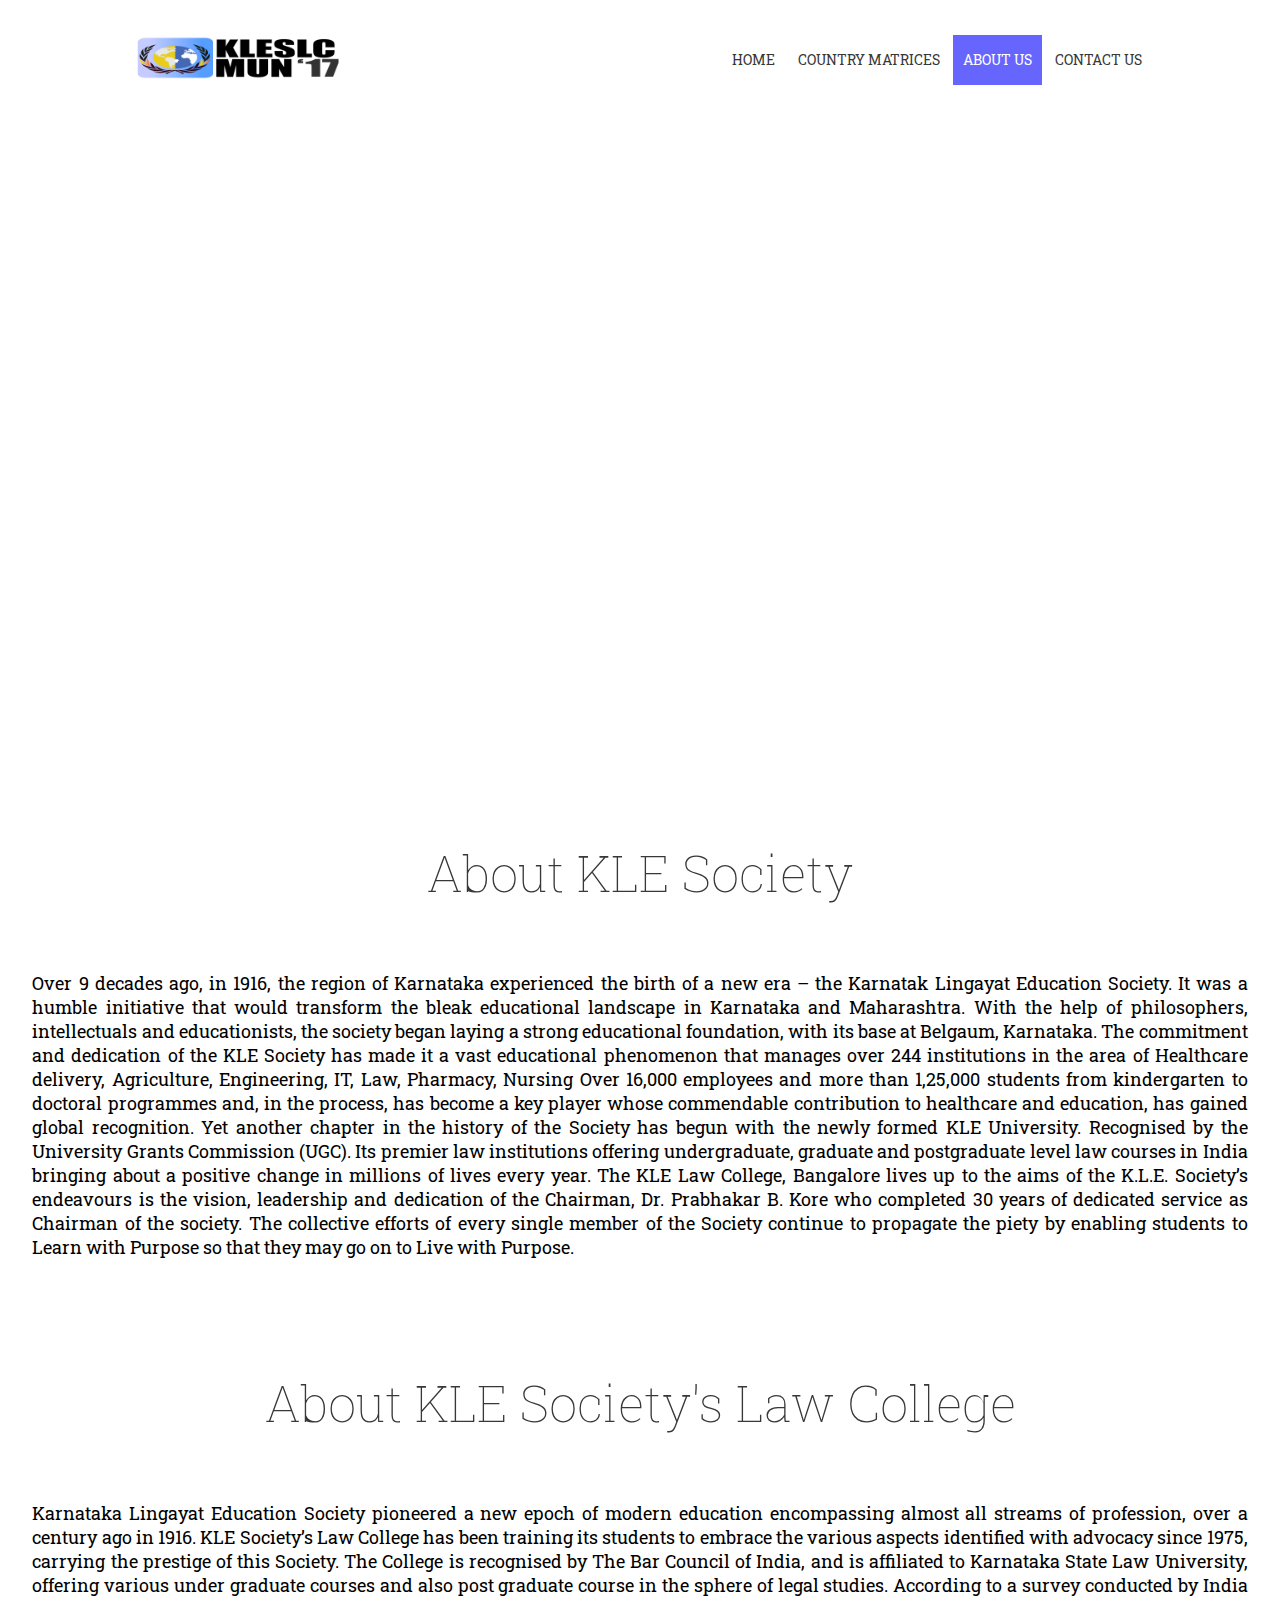
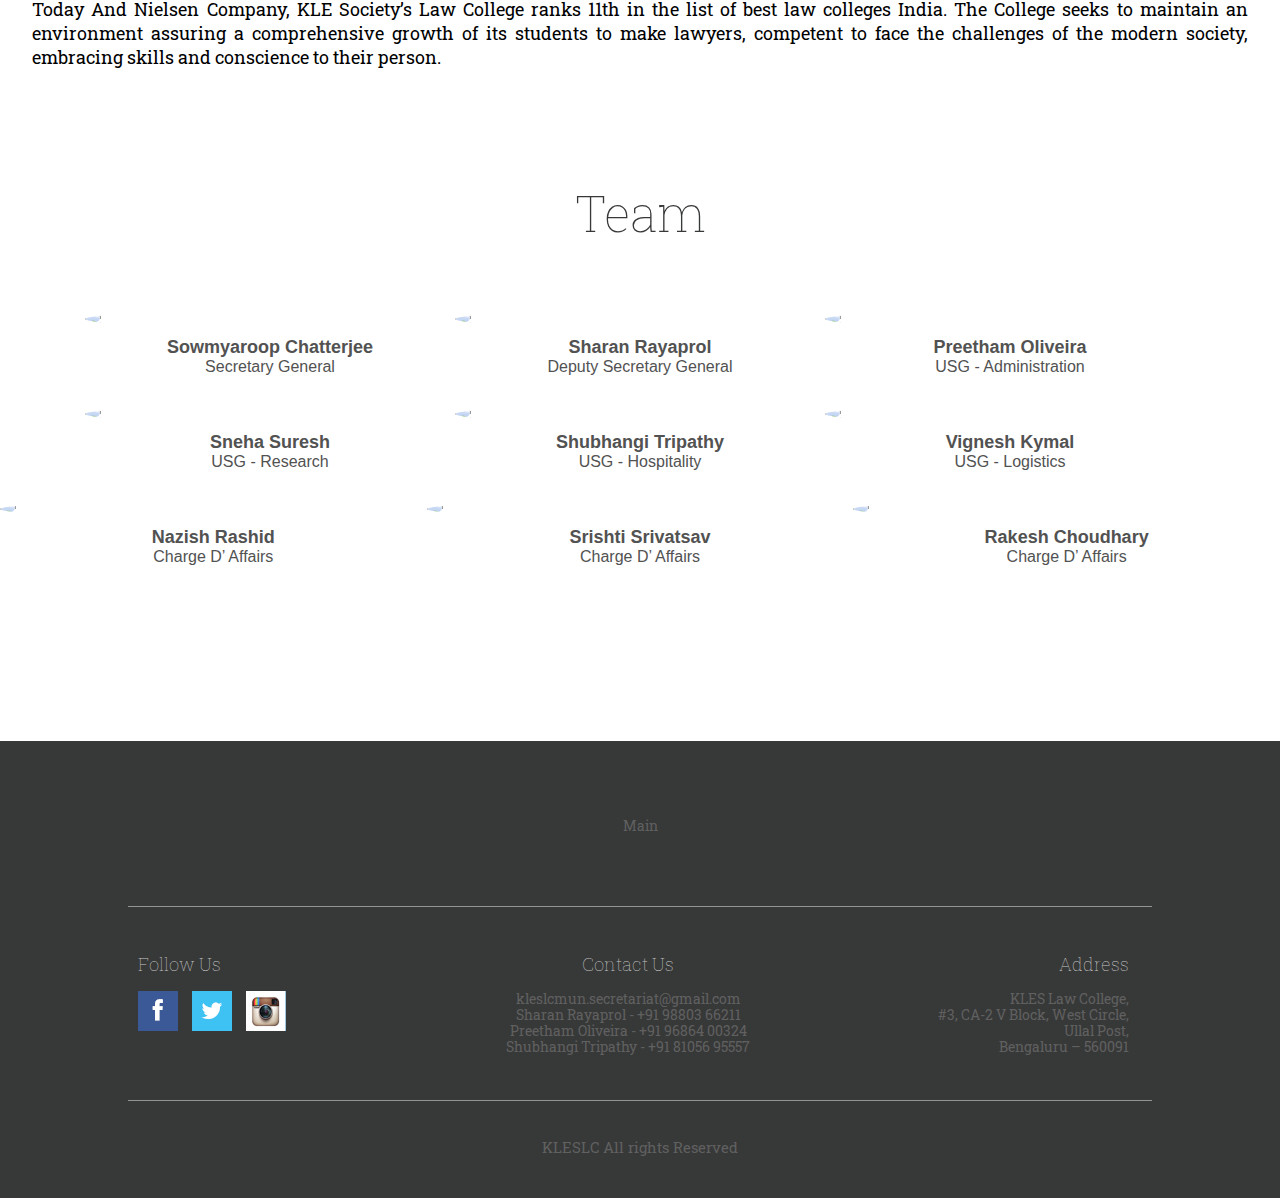
==== commit 54562cee: "finalv4" ====
--- a/about.html
+++ b/about.html
@@ -21,7 +21,8 @@
         <div class="page-header__inner">
           <h1 class="logo page-header__logo">KLESLC</h1>
           <nav class="nav page-header__nav">
-            <a class="page-header__nav-link" href="index.html">Home</a>
+            <a class="page-header__nav-link" href="index">Home</a>
+            <a class="page-header__nav-link" href="https://docs.google.com/spreadsheets/d/1k0_yHtVHYhHCC1Sm52MZPlF0Get2HVbtoKFta2ag0Fc/edit?usp=sharing">Country Matrices</a>
             <a class="page-header__nav-link  page-header__nav-link_selected" href="#">About Us</a>
             <a class="page-header__nav-link" href="#bottom1">Contact Us</a>
           </nav></div>
@@ -34,13 +35,20 @@
       </section>
 
       <section class="events">
-        <h1 class="events__title">Principles</h1>
-        <p class="event_title">KLE Society’s Law College has always stood as a charioteer for the noble objectives of the K. L. E. Society.
-          The college has been making a sincere effort into grooming professionals that will hold the degree of law with respect and integrity
-           and bring honour to themselves through their ethics
-                     Here we are making yet another effort to mentor the young diplomats of society, the future leaders and the curious yet hopeful
-                      to be the change they wish to see. Introducing the first ever Model UN Conference hosted by the college in faiths to motivate,
-                      teach and inspire the revolutionaries in the making!<br><br><br><br><br></p>
+        <h1 class="events__title">About KLE Society</h1>
+        <p class="event__title" style="text-align:justify">Over 9 decades ago, in 1916, the region of Karnataka experienced the birth of a new era – the Karnatak Lingayat Education Society. It was a humble initiative that would transform the bleak educational landscape in Karnataka and Maharashtra. With the help of philosophers, intellectuals and educationists, the society began laying a strong educational foundation, with its base at Belgaum, Karnataka. The commitment and dedication of the KLE Society has made it a vast educational phenomenon that manages over 244 institutions in the area of Healthcare delivery, Agriculture, Engineering, IT, Law, Pharmacy, Nursing Over 16,000 employees and more than 1,25,000 students from kindergarten to doctoral programmes and, in the process, has become a key player whose commendable contribution to healthcare and education, has gained global recognition. Yet another chapter in the history of the Society has begun with the newly formed KLE University. Recognised by the University Grants Commission (UGC). Its premier law institutions offering undergraduate, graduate and postgraduate level law courses in India bringing about a positive change in millions of lives every year. The KLE Law College, Bangalore lives up to the aims of the K.L.E. Society’s endeavours is the vision, leadership and dedication of the Chairman, Dr. Prabhakar B. Kore who completed 30 years of dedicated service as Chairman of the society. The collective efforts of every single member of the Society continue to propagate the piety by enabling students to Learn with Purpose so that they may go on to Live with Purpose.<br><br><br><br><br>
+                    </p>
+
+        <h1 class="events__title">About KLE Society's Law College</h1>
+        <p class="event__title" style="text-align:justify">Karnataka Lingayat Education Society pioneered a new epoch of modern education
+                      encompassing almost all streams of profession, over a century ago in 1916. KLE Society’s Law College has been training its
+                      students to embrace the various aspects identified with advocacy since 1975, carrying the prestige of this Society. The College
+                      is recognised by The Bar Council of India, and is affiliated to Karnataka State Law University, offering various under graduate
+                      courses and also post graduate course in the sphere of legal studies. According to a survey conducted by India Today And Nielsen
+                      Company, KLE Society’s Law College ranks 11th in the list of best law colleges India. The College seeks to maintain an
+                      environment assuring a comprehensive growth of its students to make lawyers, competent to face the challenges of the modern
+                      society, embracing skills and conscience to their person.<br><br><br><br><br>
+                    </p>
 
         <h1 class="events__title">Team</h1>
         <div class="container text-center">
@@ -53,42 +61,68 @@
             					<h4 class="team-des">Secretary General</h4>
             		</div>
                 <div class="col-sm-4">
-                    		<!--<a href="#">-->
-                    		    <img class="rounded-circle img-fluid center-block" src="https://s20.postimg.org/5dfznny4d/Shubhangi_tripathy.png">
-                    		<!--</a>-->
-                    		<h3 class="team-name">Shubhangi Tripathy</h3>
-                    		<h4 class="team-des">Under Secretary General</h4>
-                </div>
-                <div class="col-sm-4">
                         <!--<a href="#">-->
                             <img class="rounded-circle img-fluid center-block" src="https://s20.postimg.org/8vrzk1z0d/Sharan_rayaprol.png">
                         <!--</a>-->
                         <h3 class="team-name">Sharan Rayaprol</h3>
-                        <h4 class="team-des">Under Secretary General</h4>
+                        <h4 class="team-des">Deputy Secretary General</h4>
                 </div>
-          </div>
-
-          <div class="row" style="margin: 30px 0px;">
                 <div class="col-sm-4">
                         <!--<a href="#">-->
                             <img class="rounded-circle img-fluid center-block" src="https://s20.postimg.org/9cd76hmrh/Preetham_Oliveira.png">
                         <!--</a>-->
                         <h3 class="team-name">Preetham Oliveira</h3>
-                        <h4 class="team-des">Under Secretary General</h4>
+                        <h4 class="team-des">USG - Administration</h4>
                 </div>
+        </div>
+
+          <div class="row" style="margin: 30px 0px;">
                 <div class="col-sm-4">
                         <!--<a href="#">-->
                             <img class="rounded-circle img-fluid center-block" src="https://s20.postimg.org/6d1p5mnwd/Sneha_Suresh.png">
                         <!--</a>-->
                         <h3 class="team-name">Sneha Suresh</h3>
-                        <h4 class="team-des">Under Secretary General</h4>
+                        <h4 class="team-des">USG - Research</h4>
+                </div>
+                <div class="col-sm-4">
+                        <!--<a href="#">-->
+                            <img class="rounded-circle img-fluid center-block" src="https://s20.postimg.org/5dfznny4d/Shubhangi_tripathy.png">
+                        <!--</a>-->
+                        <h3 class="team-name">Shubhangi Tripathy</h3>
+                        <h4 class="team-des">USG - Hospitality</h4>
                 </div>
                 <div class="col-sm-4">
                         <!--<a href="#">-->
                             <img class="rounded-circle img-fluid center-block" src="https://s20.postimg.org/iy6rmsdx9/Vignesh_kymal.png">
                         <!--</a>-->
                         <h3 class="team-name">Vignesh Kymal</h3>
-                        <h4 class="team-des">Under Secretary General</h4>
+                        <h4 class="team-des">USG - Logistics</h4>
+                </div>
+          </div>
+
+        </div>
+
+        <div class="row" style="margin: 30px 0px;">
+                <div class="col-sm-4">
+                        <!--<a href="#">-->
+                            <img class="rounded-circle img-fluid center-block" src="https://s20.postimg.org/7v0277bel/Nazish.png">
+                        <!--</a>-->
+                        <h3 class="team-name">Nazish Rashid</h3>
+                        <h4 class="team-des">Charge D’ Affairs</h4>
+                </div>
+                <div class="col-sm-4">
+                        <!--<a href="#">-->
+                            <img class="rounded-circle img-fluid center-block" src="https://s20.postimg.org/416ly1u2l/Srishti.png">
+                        <!--</a>-->
+                        <h3 class="team-name">Srishti Srivatsav</h3>
+                        <h4 class="team-des">Charge D’ Affairs</h4>
+                </div>
+                <div class="col-sm-4">
+                        <!--<a href="#">-->
+                            <img class="rounded-circle img-fluid center-block" src="https://s20.postimg.org/8yk6j5w1p/Rakesh.png">
+                        <!--</a>-->
+                        <h3 class="team-name">Rakesh Choudhary</h3>
+                        <h4 class="team-des">Charge D’ Affairs</h4>
                 </div>
           </div>
 
@@ -99,8 +133,8 @@
       <footer class="page-footer">
           <div class="page-footer__inner">
                   <nav class="nav page-footer__nav">
-                    <a class="page-footer__nav-link" href="index.html">Main</a>
-                    <a class="page-footer__nav-link" href="regfeed.html">Registration</a>
+                    <a class="page-footer__nav-link" href="index">Main</a>
+                    <!--<a class="page-footer__nav-link" href="regfeed">Registration</a>-->
                   </nav>
                   <div class="widgets"><div class="widget widget_social">
                     <h3 class="widget__title">Follow Us</h3>
@@ -108,11 +142,16 @@
                     <a class="widget__icon widget__icon_tw" href="https://twitter.com/mun_kleslc">Twitter</a>
                     <a class="widget__icon widget__icon_gplus" href="https://www.instagram.com/mun_kleslc/">Instagram</a></div>
                     <a name="bottom1"></a>
-                  <div class="widget widget_contact"><h3 class="widget__title">Contact Us</h3>
-                    <p class="widget__text">kleslcmun.secretariat@gmail.com</p><p class="widget__text">Bangalore</p>
-                    <p class="widget__text">9880366211</p></div></div>
+                  <div class="widget widget_contacts"><h3 class="widget__title">Contact Us</h3>
+                    <p class="widget__texts">kleslcmun.secretariat@gmail.com</p>
+                    <p class="widget__texts">Sharan Rayaprol - +91 98803 66211</p>
+                    <p class="widget__texts">Preetham Oliveira - +91 96864 00324</p>
+                    <p class="widget__texts">Shubhangi Tripathy - +91 81056 95557</p></div>
+                  <div class="widget widget_add"><h3 class="widget__title">Address</h3>
+                    <p class="widget__text">KLES Law College,</p><p class="widget__text">#3, CA-2 V Block, West Circle,</p>
+                    <p class="widget__text">Ullal Post,</p><p class="widget__text">Bengaluru – 560091</p></div></div>
                   <div class="copyright">KLESLC All rights Reserved<br></div>
-            </div>
+                </div>
           </footer>
 
     </body>
--- a/static/css/screen.min.css
+++ b/static/css/screen.min.css
@@ -1 +1 @@
-html,body,div,span,applet,object,iframe,h1,h2,h3,h4,h5,h6,p,blockquote,pre,a,abbr,acronym,address,big,cite,code,del,dfn,em,img,ins,kbd,q,s,samp,small,strike,strong,sub,sup,tt,var,b,u,i,center,dl,dt,dd,ol,ul,li,fieldset,form,input,label,legend,table,caption,tbody,tfoot,thead,tr,th,td,article,aside,canvas,details,embed,figure,figcaption,footer,header,hgroup,main,menu,nav,output,ruby,section,summary,time,mark,audio,video{margin:0;padding:0;border:0;-moz-box-sizing:border-box;-webkit-box-sizing:border-box;box-sizing:border-box}article,aside,details,figcaption,figure,footer,header,hgroup,main,menu,nav,section{display:block}nav ol,nav ul{list-style:none}blockquote,q{quotes:none}blockquote:before,blockquote:after,q:before,q:after{content:'';content:none}table{border-collapse:collapse;border-spacing:0}button,input[type=submit]{cursor:pointer}::-moz-selection{background:#fff;color:#373838}::selection{background:#fff;color:#373838}::-moz-selection{background:#fff;color:#373838}body{font-family:"Roboto Slab",serif}h1{font-size:50px;font-weight:lighter}h2{font-size:24px;font-weight:lighter}h3{font-size:18px;font-weight:lighter}p{font-size:14px}a{text-decoration:none}a:hover{text-decoration:underline}.nav{font-size:14px;line-height:50px}.nav a{display:inline-block;padding:0 10px}.subscribe-form{display:inline-block;width:100%;max-width:400px;vertical-align:top}.subscribe-form input[type=text]{width:65%;padding:0 10px;border:none;font-size:16px;vertical-align:top}.subscribe-form input[type=text]:focus{outline:none}.subscribe-form input[type=submit]{width:30%;border:none;font-size:16px;font-weight:700;margin-left:-5px;vertical-align:top}.subscribe-form input[type=submit]:focus{outline:none}.logo{background:url(../images/logo.png) 0 0 no-repeat;background-size:cover;font-size:0;overflow:hidden;text-indent:999px}.logo span{display:block;font-size:0;text-indent:999px}.page-header{width:100%;min-height:115px;padding:35px 0;background-color:#fff}.page-header__inner{max-width:1024px;margin:0 auto}.page-header__inner:after{content:'';display:table;clear:both}.page-header__logo{float:left;width:212px;height:45px;color:#373838}.page-header__nav{float:right;text-align:right}.page-header__nav-link{color:#373838;text-transform:uppercase;-webkit-transition:all .3s;-o-transition:all .3s;transition:all .3s}.page-header__nav-link:hover{text-decoration:underline}.page-header__nav-link_selected{color:#fff;background-color:#6666ff;text-decoration:none;cursor:default}.page-header__nav-link_selected:hover{text-decoration:none}.promo{width:100%;min-height:600px;padding:225px 0 175px;background:#af6967 url(../images/bg/promo.jpg) 0 0 no-repeat fixed;text-align:center;background-size:cover}.promo__inner{max-width:1024px;margin:0 auto}.promo__inner:after{content:'';display:table;clear:both}.promo__title{text-transform:uppercase;color:#fff;text-shadow:1px 1px 3px rgba(0,0,0,.5)}.promo__slogan{margin-top:15px;line-height:1.2;color:#fff}.promo__button{display:block;width:270px;height:56px;margin:45px auto 0;color:#46a651;font-size:26px;font-weight:700;line-height:56px;-webkit-box-shadow:0 0 0 6px rgba(0,0,0,.1);box-shadow:0 0 0 6px rgba(0,0,0,.1);background:-webkit-gradient(linear,left top,left bottom,from(#fff),to(#f0f0f0));background:-webkit-linear-gradient(top,#fff,#f0f0f0);background:-o-linear-gradient(top,#fff,#f0f0f0);background:linear-gradient(to bottom,#fff,#f0f0f0);-webkit-border-radius:28px;border-radius:28px;-webkit-transition:all .5s;-o-transition:all .5s;transition:all .5s}.promo__button:hover{-webkit-transform:scale(1.1);-ms-transform:scale(1.1);-o-transform:scale(1.1);transform:scale(1.1);text-decoration:none}.services{width:100%}.services:after{content:'';display:table;clear:both}.services__title{font-size:40px;font-weight:700;color:#fff;text-shadow:1px 1px 3px rgba(0,0,0,.5)}.services__text{margin-top:10px;font-size:16px;line-height:22px;color:#fff}.services__goals{width:64%;height:320px;background-color:#f1efec;background-image:url(../images/bg/info.jpg);background-position:right center;background-repeat:no-repeat;background-size:36% 100%;float:left;text-align:right;padding:135px 0}.services__logo{display:inline-block;width:280px;height:60px;margin-right:40%}.services__donate{width:36%;height:320px;background-color:#9b242d;float:right;padding:135px 0 0 40px}.services__donate:hover{background:#8c2028}.services__news{width:64%;height:640px;padding:65px 80px 0 0;background-color:#46a651;background-image:url(../images/bg/news.jpg);background-position:left bottom;background-repeat:no-repeat;background-size:100% 50%;float:left}.services__subscribe{max-width:540px;float:right;text-align:right}.services__subscribe .subscribe-form{margin:20px 0 15px 0}.services__subscribe input[type=text]{height:45px;background-color:#5ec069;color:#46a651}.services__subscribe input[type=submit]{height:45px;background-color:#348e3e;color:#fff}.services__subscribe input[type=submit]:hover{background-color:#2f8038}.services__soc{position:relative;width:36%;height:640px;background-color:#fff;background-image:url(../images/bg/like.jpg);background-position:center bottom;background-repeat:no-repeat;background-size:cover;float:right}.services__icon{display:block;position:absolute;bottom:0;width:72%;max-width:320px;height:320px;padding-top:120px;background-color:#3b5997;font-size:16px;line-height:22px;color:#fff;text-align:center}.services__icon:hover{background:#355088}.services__icon:before{content:"";display:block;width:35px;height:74px;background:url(../images/fb-logo.png) 0 0 no-repeat;margin:0 auto 30px}.events{width:100%;padding:90px 0 145px;background-color:#fff;text-align:center}.events__inner{max-width:1024px;margin:0 auto}.events__inner:after{content:'';display:table;clear:both}.events__title{color:#373838;margin-bottom:65px}.event{float:left;float:left;width:29.333333333333336%;margin-left:2%;margin-right:2%}.event:hover .event__date span{background-color:#444141}.event:hover .event__date span:after{border-top-color:#9b242d}.event__date{font-size:30px;color:#3333ff}.event__date span{display:block;position:relative;width:88px;height:88px;margin:0 auto 30px;padding:20px 0;background-color:#373838;font-size:36px;color:#fff;font-weight:700}.event__date span:after{display:block;position:absolute;content:"";bottom:-14px;left:50%;margin-left:-15px;border-top:15px solid #373838;border-right:15px solid transparent;border-left:15px solid transparent}.event__title{font-size:18px;margin:30px 0 15px}.event__text{line-height:22px}.event__button{display:inline-block;width:85px;height:35px;margin:30px 0 0;padding:8px 0 0;border:none;font-size:14px;text-transform:uppercase;background-color:#373838;color:#fff}.event__button:hover{background-color:#9b242d}.page-footer{width:100%;padding:60px 0 40px;background-color:#373838}.page-footer__inner{max-width:1024px;margin:0 auto}.page-footer__inner:after{content:'';display:table;clear:both}.page-footer__nav{margin:0 auto;text-align:center}.page-footer__nav-link{color:#606060;-webkit-transition:all .3s;-o-transition:all .3s;transition:all .3s}.page-footer__nav-link:hover{text-decoration:underline}.page-footer__nav-link_selected{color:#fff;text-decoration:none}.widgets{margin:55px 0 35px;text-align:center;border-top:1px solid #939393;border-bottom:1px solid #939393;padding:45px 0}.widgets:after{content:'';display:table;clear:both}.widget{float:left}.widget_social{text-align:left;float:left;width:26.571428571428573%;margin-left:1%;margin-right:1%}.widget_feed{text-align:left;float:left;width:40.85714285714286%;margin-left:1%;margin-right:1%}.widget_feed input[type=text]{height:40px;background-color:#494949;color:#606060}.widget_feed input[type=submit]{height:40px;background-color:#9b242d;color:#fff}.widget_feed input[type=submit]:hover{background-color:#8c2028}.widget_contact{text-align:right;float:left;width:26.571428571428573%;margin-left:1%;margin-right:1%}.widget__icon{display:inline-block;width:40px;height:40px;margin:0 10px 0 0;background:url(../images/soc-icon-sprite.png) no-repeat;font-size:0;overflow:hidden;white-space:nowrap;text-indent:999px;-webkit-transition:all .3s;-o-transition:all .3s;transition:all .3s}.widget__icon:hover{opacity:.6;-webkit-transform:scale(1.1);-ms-transform:scale(1.1);-o-transform:scale(1.1);transform:scale(1.1)}.widget__icon_fb{background-position:0 0}.widget__icon_tw{background-position:-41px 0}.widget__icon_gplus{background-position:-82px 0}.widget__title{color:#c6c6c6;margin:0 0 15px 0}.widget__text{color:#606060;line-height:16px}.copyright{text-align:center;font-size:15px;line-height:22px;color:#606060}@media screen and (max-width:960px){.page-header__inner{padding:0 10px}.page-header__logo{text-align:center;margin:0 auto;float:none}.page-header__nav{margin:0 auto;text-align:center;float:none}.promo{min-height:400px;padding:100px 0}.promo__inner{padding:0 10px}.events__inner{padding:0 10px}.page-footer__inner{padding:0 10px}}@media screen and (max-width:768px){h1{font-size:40px}h2{font-size:20px}h3{font-size:16px}.services__title{color:#191717;font-size:25px}.services__text{color:#191717;font-size:20px;line-height:20px}.services__goals{height:220px;background-image:none;padding:80px 0}.services__logo{width:210px;height:44px;margin-right:30px}.services__donate{height:220px;padding:80px 0 0 30px}.services__news{height:220px;padding:20px 30px 0 10px;background-image:none}.services__subscribe .subscribe-form{margin:10px 0 0}.services__soc{height:220px;background-image:none}.services__icon{width:100%;max-width:100%;height:220px;padding-top:30px}.events{padding:40px 0 60px}.events__title{margin:0 0 35px}.event__title{margin:15px 0 0}}@media screen and (max-width:640px){.events{padding:20px 0 30px}.event__text{display:none}.page-footer{padding:20px 0 20px}.widgets{padding:15px 0;margin:20px 0}.widget_social{float:left;width:38%;margin-left:1%;margin-right:1%;padding:10px 0}.widget_feed{float:left;width:58%;margin-left:1%;margin-right:1%;padding:10px 0}.widget_contact{width:100%;float:none;padding:10px 0;text-align:center;clear:both}}@media screen and (max-width:480px){.widget_social{width:100%;float:none;text-align:center;clear:both}.widget_feed{width:100%;float:none;text-align:center;clear:both}}+html,body,div,span,applet,object,iframe,h1,h2,h3,h4,h5,h6,p,blockquote,pre,a,abbr,acronym,address,big,cite,code,del,dfn,em,img,ins,kbd,q,s,samp,small,strike,strong,sub,sup,tt,var,b,u,i,center,dl,dt,dd,ol,ul,li,fieldset,form,input,label,legend,table,caption,tbody,tfoot,thead,tr,th,td,article,aside,canvas,details,embed,figure,figcaption,footer,header,hgroup,main,menu,nav,output,ruby,section,summary,time,mark,audio,video{margin:0;padding:0;border:0;-moz-box-sizing:border-box;-webkit-box-sizing:border-box;box-sizing:border-box}article,aside,details,figcaption,figure,footer,header,hgroup,main,menu,nav,section{display:block}nav ol,nav ul{list-style:none}blockquote,q{quotes:none}blockquote:before,blockquote:after,q:before,q:after{content:'';content:none}table{border-collapse:collapse;border-spacing:0}button,input[type=submit]{cursor:pointer}::-moz-selection{background:#fff;color:#373838}::selection{background:#fff;color:#373838}::-moz-selection{background:#fff;color:#373838}body{font-family:"Roboto Slab",serif}h1{font-size:50px;font-weight:lighter}h2{font-size:24px;font-weight:lighter}h3{font-size:18px;font-weight:lighter}p{font-size:14px}a{text-decoration:none}a:hover{text-decoration:underline}.nav{font-size:14px;line-height:50px}.nav a{display:inline-block;padding:0 10px}.subscribe-form{display:inline-block;width:100%;max-width:400px;vertical-align:top}.subscribe-form input[type=text]{width:65%;padding:0 10px;border:none;font-size:16px;vertical-align:top}.subscribe-form input[type=text]:focus{outline:none}.subscribe-form input[type=submit]{width:30%;border:none;font-size:16px;font-weight:700;margin-left:-5px;vertical-align:top}.subscribe-form input[type=submit]:focus{outline:none}.logo{background:url(../images/logo.png) 0 0 no-repeat;background-size:cover;font-size:0;overflow:hidden;text-indent:999px}.logo span{display:block;font-size:0;text-indent:999px}.page-header{width:100%;min-height:115px;padding:35px 0;background-color:#fff}.page-header__inner{max-width:1024px;margin:0 auto}.page-header__inner:after{content:'';display:table;clear:both}.page-header__logo{float:left;width:212px;height:45px;color:#373838}.page-header__nav{float:right;text-align:right}.page-header__nav-link{color:#373838;text-transform:uppercase;-webkit-transition:all .3s;-o-transition:all .3s;transition:all .3s}.page-header__nav-link:hover{text-decoration:underline}.page-header__nav-link_selected{color:#fff;background-color:#6666ff;text-decoration:none;cursor:default}.page-header__nav-link_selected:hover{text-decoration:none}.promo{width:100%;min-height:600px;padding:225px 0 175px;background:#af6967 url(../images/bg/promo.jpg) 0 0 no-repeat fixed;text-align:center;background-size:cover}.promo__inner{max-width:1024px;margin:0 auto}.promo__inner:after{content:'';display:table;clear:both}.promo__title{text-transform:uppercase;color:#fff;text-shadow:1px 1px 3px rgba(0,0,0,.5)}.promo__slogan{margin-top:15px;line-height:1.2;color:#fff}.promo__button{display:block;width:270px;height:56px;margin:45px auto 0;color:#46a651;font-size:20px;font-weight:700;line-height:56px;-webkit-box-shadow:0 0 0 6px rgba(0,0,0,.1);box-shadow:0 0 0 6px rgba(0,0,0,.1);background:-webkit-gradient(linear,left top,left bottom,from(#fff),to(#f0f0f0));background:-webkit-linear-gradient(top,#fff,#f0f0f0);background:-o-linear-gradient(top,#fff,#f0f0f0);background:linear-gradient(to bottom,#fff,#f0f0f0);-webkit-border-radius:28px;border-radius:28px;-webkit-transition:all .5s;-o-transition:all .5s;transition:all .5s}.promo__button:hover{-webkit-transform:scale(1.1);-ms-transform:scale(1.1);-o-transform:scale(1.1);transform:scale(1.1);text-decoration:none}.services{width:100%}.services:after{content:'';display:table;clear:both}.services__title{font-size:40px;font-weight:700;color:#fff;text-shadow:1px 1px 3px rgba(0,0,0,.5)}.services__text{margin-top:10px;font-size:16px;line-height:22px;color:#fff}.services__goals{width:64%;height:320px;background-color:#f1efec;background-image:url(../images/bg/info.jpg);background-position:right center;background-repeat:no-repeat;background-size:36% 100%;float:left;text-align:right;padding:135px 0}.services__logo{display:inline-block;width:280px;height:60px;margin-right:40%}.services__donate{width:36%;height:320px;background-color:#9b242d;float:right;padding:135px 0 0 40px}.services__donate:hover{background:#8c2028}.services__news{width:64%;height:640px;padding:65px 80px 0 0;background-color:#46a651;background-image:url(../images/bg/news.jpg);background-position:left bottom;background-repeat:no-repeat;background-size:100% 50%;float:left}.services__subscribe{max-width:540px;float:right;text-align:right}.services__subscribe .subscribe-form{margin:20px 0 15px 0}.services__subscribe input[type=text]{height:45px;background-color:#5ec069;color:#46a651}.services__subscribe input[type=submit]{height:45px;background-color:#348e3e;color:#fff}.services__subscribe input[type=submit]:hover{background-color:#2f8038}.services__soc{position:relative;width:36%;height:640px;background-color:#fff;background-image:url(../images/bg/like.jpg);background-position:center bottom;background-repeat:no-repeat;background-size:cover;float:right}.services__icon{display:block;position:absolute;bottom:0;width:72%;max-width:320px;height:320px;padding-top:120px;background-color:#3b5997;font-size:16px;line-height:22px;color:#fff;text-align:center}.services__icon:hover{background:#355088}.services__icon:before{content:"";display:block;width:35px;height:74px;background:url(../images/fb-logo.png) 0 0 no-repeat;margin:0 auto 30px}.events{width:100%;padding:90px 0 145px;background-color:#fff;text-align:center}.events__inner{max-width:1024px;margin:0 auto}.events__inner:after{content:'';display:table;clear:both}.events__title{color:#373838;margin-bottom:65px}.event{float:left;float:left;width:29.333333333333336%;margin-left:2%;margin-right:2%}.event:hover .event__date span{background-color:#444141}.event:hover .event__date span:after{border-top-color:#9b242d}.event__date{font-size:30px;color:#3333ff}.event__date span{display:block;position:relative;width:88px;height:88px;margin:0 auto 30px;padding:20px 0;background-color:#373838;font-size:36px;color:#fff;font-weight:700}.event__date span:after{display:block;position:absolute;content:"";bottom:-14px;left:50%;margin-left:-15px;border-top:15px solid #373838;border-right:15px solid transparent;border-left:15px solid transparent}.event__title{padding-left: 1.8em;padding-right: 1.8em;font-size:18px;margin:30px 0 15px}.event__text{line-height:22px}.event__button{display:inline-block;width:85px;height:35px;margin:30px 0 0;padding:8px 0 0;border:none;font-size:14px;text-transform:uppercase;background-color:#373838;color:#fff}.event__button:hover{background-color:#9b242d}.page-footer{width:100%;padding:60px 0 40px;background-color:#373838}.page-footer__inner{max-width:1024px;margin:0 auto}.page-footer__inner:after{content:'';display:table;clear:both}.page-footer__nav{margin:0 auto;text-align:center}.page-footer__nav-link{color:#606060;-webkit-transition:all .3s;-o-transition:all .3s;transition:all .3s}.page-footer__nav-link:hover{text-decoration:underline}.page-footer__nav-link_selected{color:#fff;text-decoration:none}.widgets{margin:55px 0 35px;text-align:center;border-top:1px solid #939393;border-bottom:1px solid #939393;padding:45px 0}.widgets:after{content:'';display:table;clear:both}.widget{float:left}.widget_social{text-align:left;float:left;width:26.571428571428573%;margin-left:1%;margin-right:1%}.widget_feed{text-align:left;float:left;width:40.85714285714286%;margin-left:1%;margin-right:1%}.widget_feed input[type=text]{height:40px;background-color:#494949;color:#606060}.widget_feed input[type=submit]{height:40px;background-color:#9b242d;color:#fff}.widget_feed input[type=submit]:hover{background-color:#8c2028}.widget_contact{text-align:right;float:left;width:26.571428571428573%;margin-left:1%;margin-right:1%}.widget__icon{display:inline-block;width:40px;height:40px;margin:0 10px 0 0;background:url(../images/soc-icon-sprite.png) no-repeat;font-size:0;overflow:hidden;white-space:nowrap;text-indent:999px;-webkit-transition:all .3s;-o-transition:all .3s;transition:all .3s}.widget__icon:hover{opacity:.6;-webkit-transform:scale(1.1);-ms-transform:scale(1.1);-o-transform:scale(1.1);transform:scale(1.1)}.widget__icon_fb{background-position:0 0}.widget__icon_tw{background-position:-41px 0}.widget__icon_gplus{background-position:-82px 0}.widget__title{color:#c6c6c6;margin:0 0 15px 0}.widget__text{color:#606060;line-height:16px}.copyright{text-align:center;font-size:15px;line-height:22px;color:#606060}@media screen and (max-width:960px){.page-header__inner{padding:0 10px}.page-header__logo{text-align:center;margin:0 auto;float:none}.page-header__nav{margin:0 auto;text-align:center;float:none}.promo{min-height:400px;padding:100px 0}.promo__inner{padding:0 10px}.events__inner{padding:0 10px}.page-footer__inner{padding:0 10px}}@media screen and (max-width:768px){h1{font-size:40px}h2{font-size:20px}h3{font-size:16px}.services__title{color:#191717;font-size:25px}.services__text{color:#191717;font-size:20px;line-height:20px}.services__goals{height:220px;background-image:none;padding:80px 0}.services__logo{width:210px;height:44px;margin-right:30px}.services__donate{height:220px;padding:80px 0 0 30px}.services__news{height:220px;padding:20px 30px 0 10px;background-image:none}.services__subscribe .subscribe-form{margin:10px 0 0}.services__soc{height:220px;background-image:none}.services__icon{width:100%;max-width:100%;height:220px;padding-top:30px}.events{padding:40px 0 60px}.events__title{margin:0 0 35px}.event__title{margin:15px 0 0}}@media screen and (max-width:640px){.events{padding:20px 0 30px}.event__text{display:none}.page-footer{padding:20px 0 20px}.widgets{padding:15px 0;margin:20px 0}.widget_social{float:left;width:38%;margin-left:1%;margin-right:1%;padding:10px 0}.widget_feed{float:left;width:58%;margin-left:1%;margin-right:1%;padding:10px 0}.widget_contact{width:100%;float:none;padding:10px 0;text-align:center;clear:both}}@media screen and (max-width:480px){.widget_social{width:100%;float:none;text-align:center;clear:both}.widget_feed{width:100%;float:none;text-align:center;clear:both}}--- a/static/css/custom.min.css
+++ b/static/css/custom.min.css
@@ -101,4 +101,7 @@
 }
 .lead{font-size:1.25rem;font-weight:300}
 .text-center{text-align:center!important}
-.row{display:-webkit-box;display:-webkit-flex;display:-ms-flexbox;display:flex;-webkit-flex-wrap:wrap;-ms-flex-wrap:wrap;flex-wrap:wrap;margin-right:-15px;margin-left:-15px}@media (min-width:576px){.row{margin-right:-15px;margin-left:-15px}}@media (min-width:768px){.row{margin-right:-15px;margin-left:-15px}}@media (min-width:992px){.row{margin-right:-15px;margin-left:-15px}}@media (min-width:1200px){.row{margin-right:-15px;margin-left:-15px}}+.row{display:-webkit-box;display:-webkit-flex;display:-ms-flexbox;display:flex;-webkit-flex-wrap:wrap;-ms-flex-wrap:wrap;flex-wrap:wrap;margin-right:-15px;margin-left:-15px}@media (min-width:576px){.row{margin-right:-15px;margin-left:-15px}}@media (min-width:768px){.row{margin-right:-15px;margin-left:-15px}}@media (min-width:992px){.row{margin-right:-15px;margin-left:-15px}}@media (min-width:1200px){.row{margin-right:-15px;margin-left:-15px}}
+.widget_contacts{text-align:center;float:left;width:26.571428571428573%;margin-left:7%;margin-right:1%}
+.widget_add{text-align:right;float:left;width:33.571428571428573%;margin-left:1%;margin-right:1%}
+.widget__texts{text-align:center;color:#606060;line-height:16px}
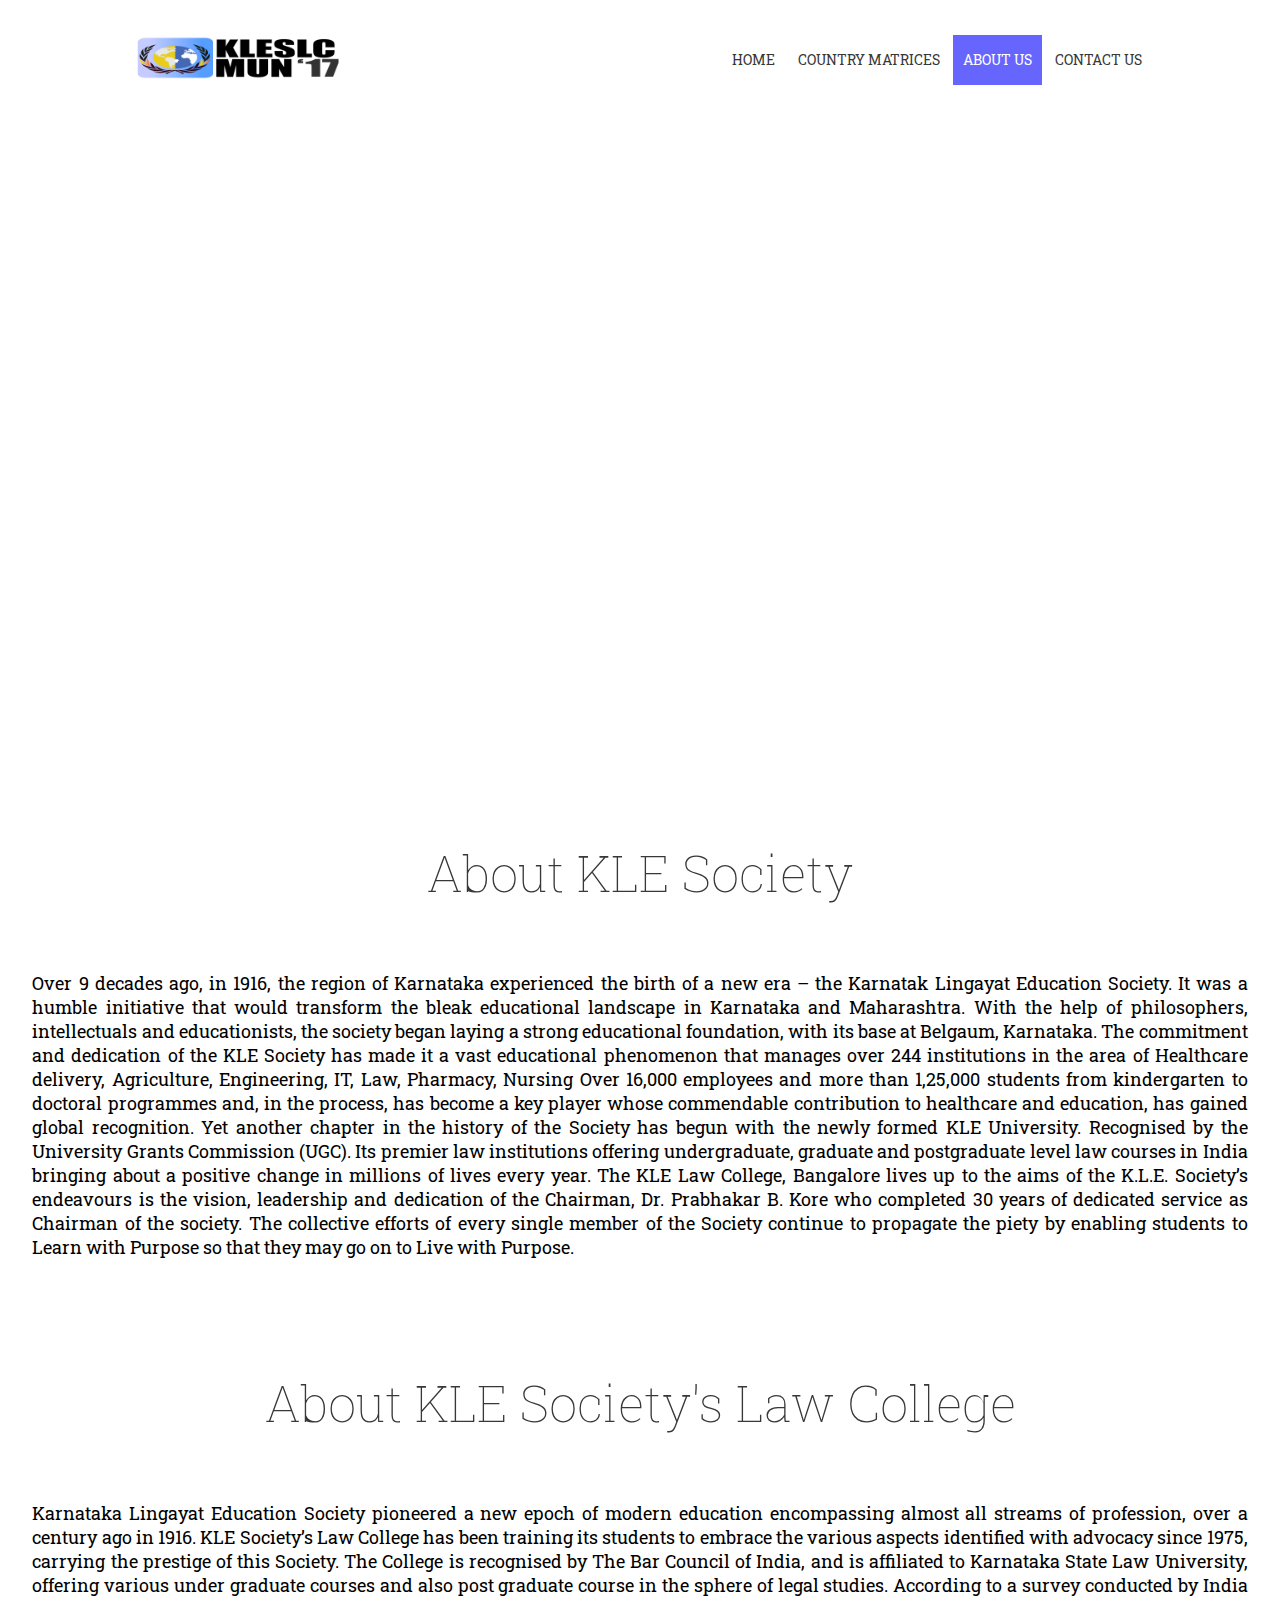
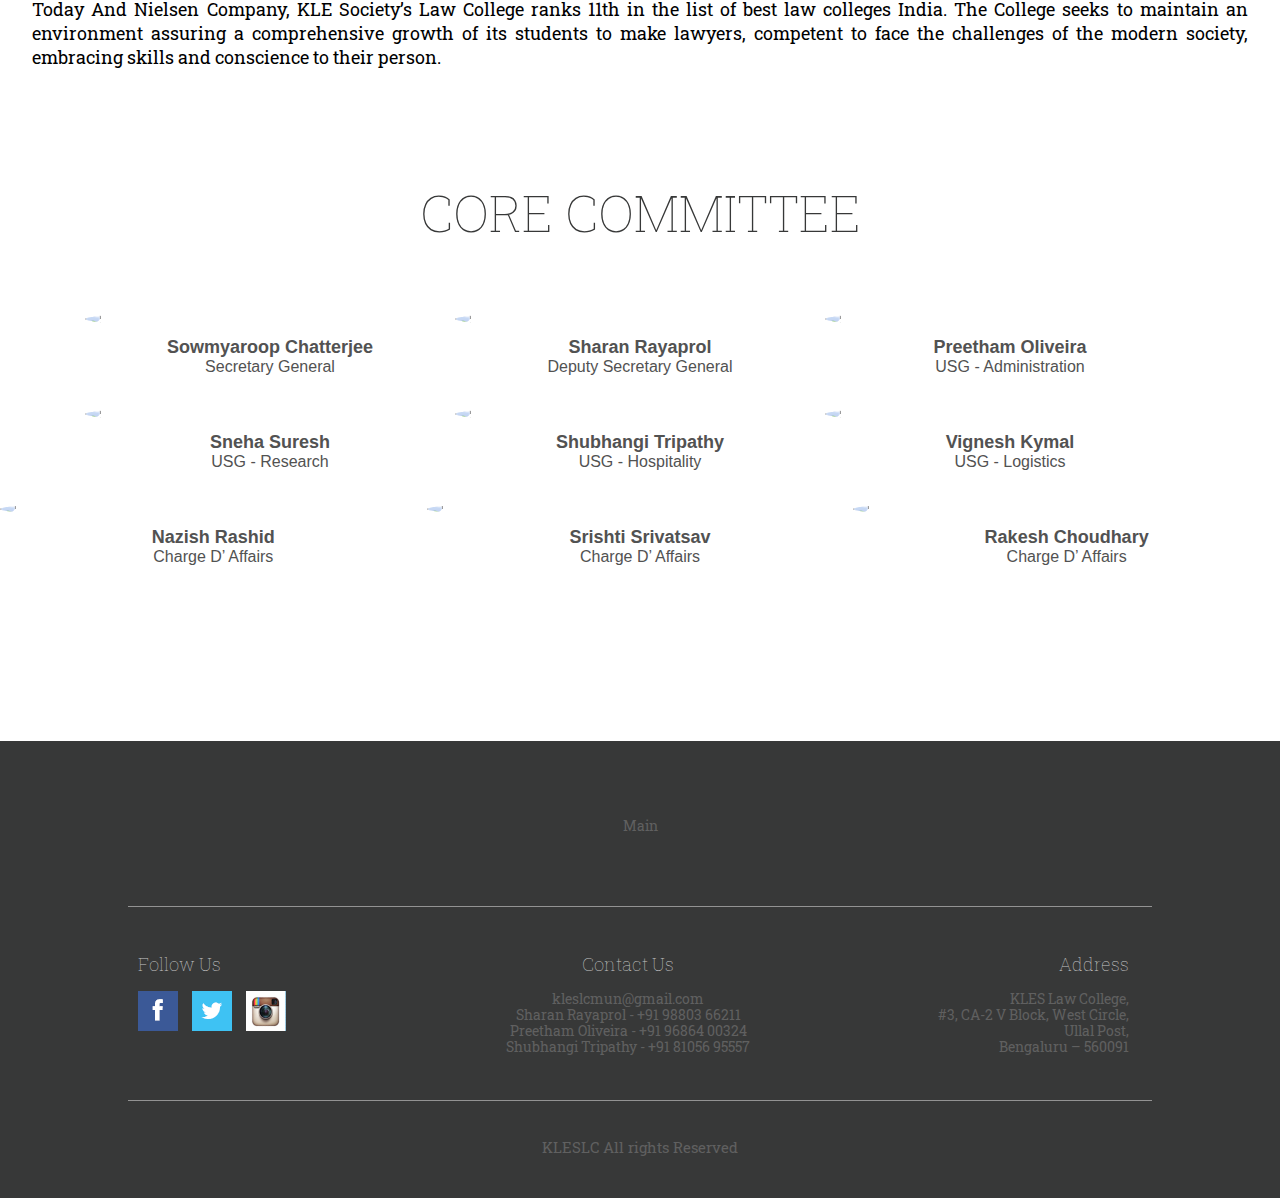
==== commit 81e626a8: "finalv5" ====
--- a/about.html
+++ b/about.html
@@ -30,7 +30,7 @@
 
 
       <section>
-        <div class="hero-unit" style="height: 70vh; background: linear-gradient(rgba(0,0,0,0),rgba(0,0,0,0) 100%), url('https://upload.wikimedia.org/wikipedia/commons/b/b6/Kle-centenary-logo1.jpg')  center;background-size:cover;">
+        <div class="hero-unit" style="height: 70vh; background: linear-gradient(rgba(0,0,0,0),rgba(0,0,0,0) 100%), url('https://s20.postimg.org/rczb0vxq5/kle-society.jpg')  center;background-size:cover;">
         </div>
       </section>
 
@@ -50,7 +50,7 @@
                       society, embracing skills and conscience to their person.<br><br><br><br><br>
                     </p>
 
-        <h1 class="events__title">Team</h1>
+        <h1 class="events__title">CORE COMMITTEE</h1>
         <div class="container text-center">
 			       <div class="row" style="margin: 30px 0px;">
                 <div class="col-sm-4">
@@ -143,7 +143,7 @@
                     <a class="widget__icon widget__icon_gplus" href="https://www.instagram.com/mun_kleslc/">Instagram</a></div>
                     <a name="bottom1"></a>
                   <div class="widget widget_contacts"><h3 class="widget__title">Contact Us</h3>
-                    <p class="widget__texts">kleslcmun.secretariat@gmail.com</p>
+                    <p class="widget__texts">kleslcmun@gmail.com</p>
                     <p class="widget__texts">Sharan Rayaprol - +91 98803 66211</p>
                     <p class="widget__texts">Preetham Oliveira - +91 96864 00324</p>
                     <p class="widget__texts">Shubhangi Tripathy - +91 81056 95557</p></div>
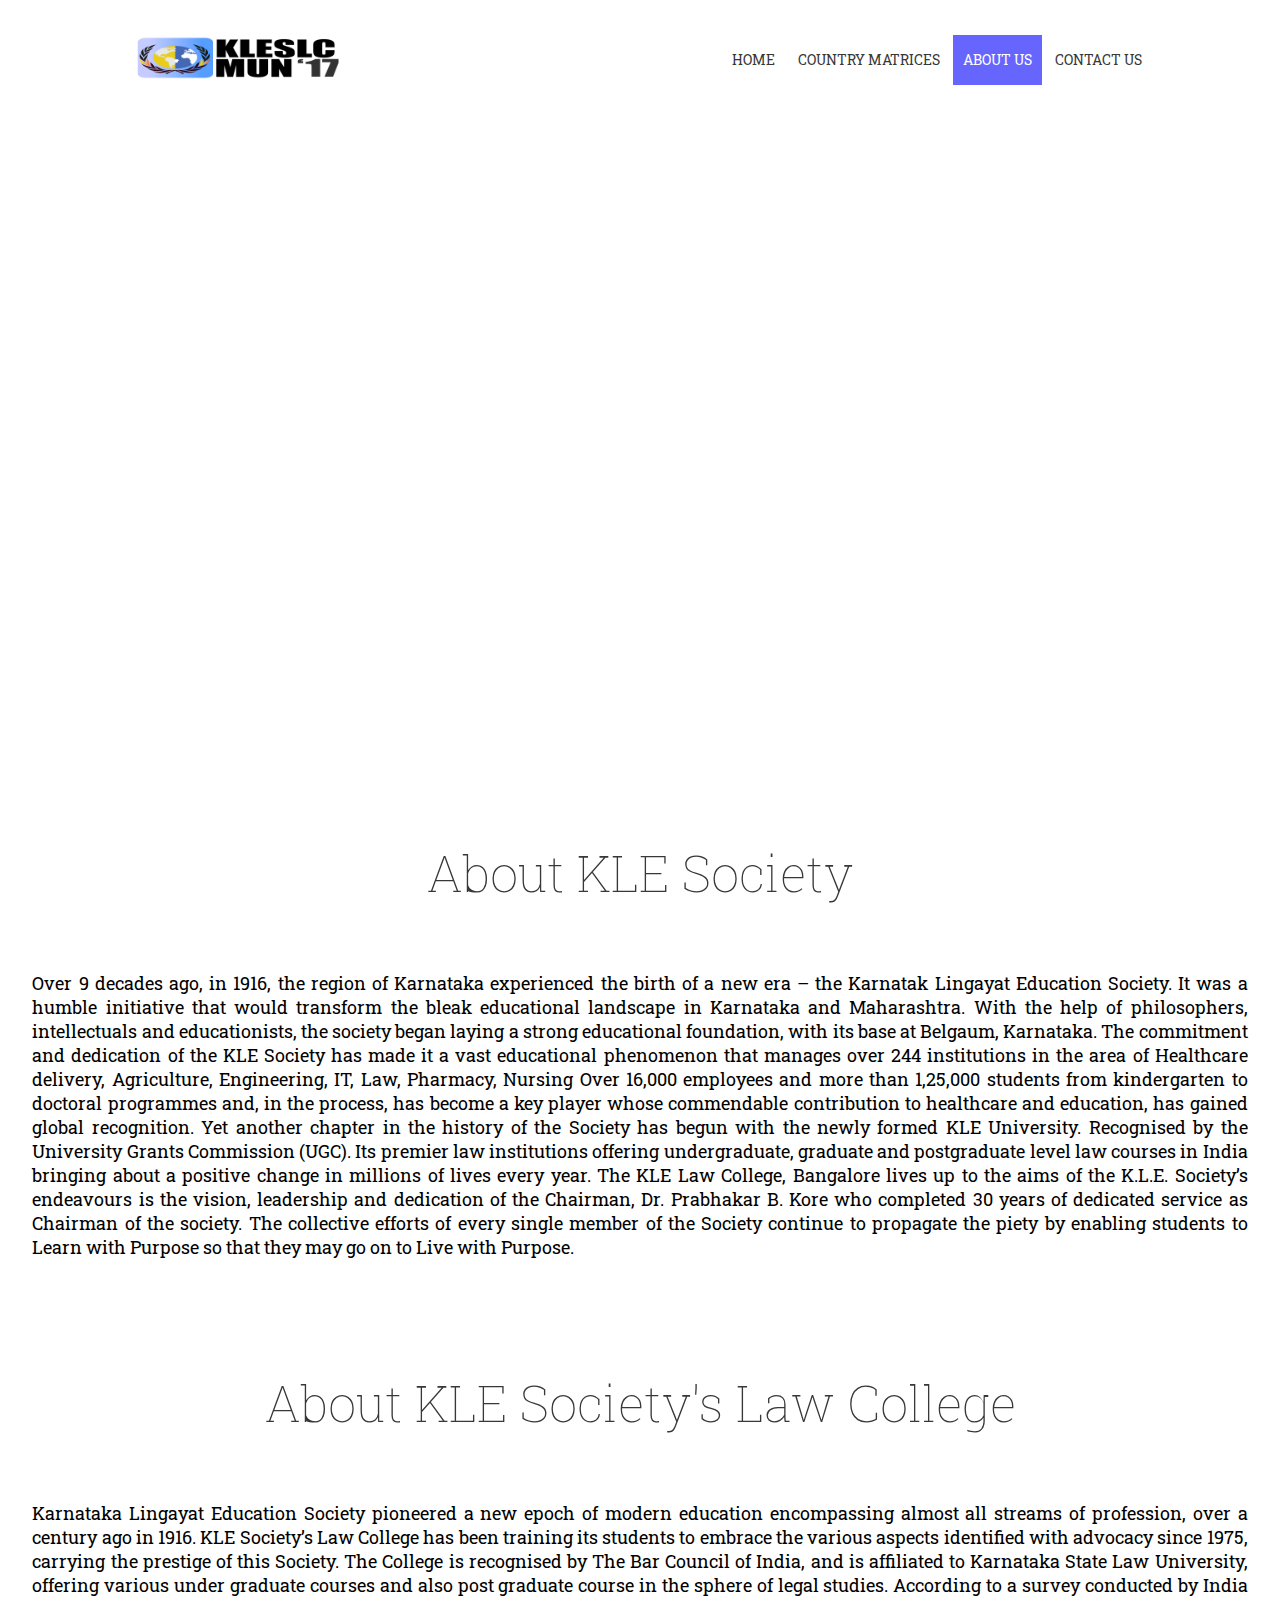
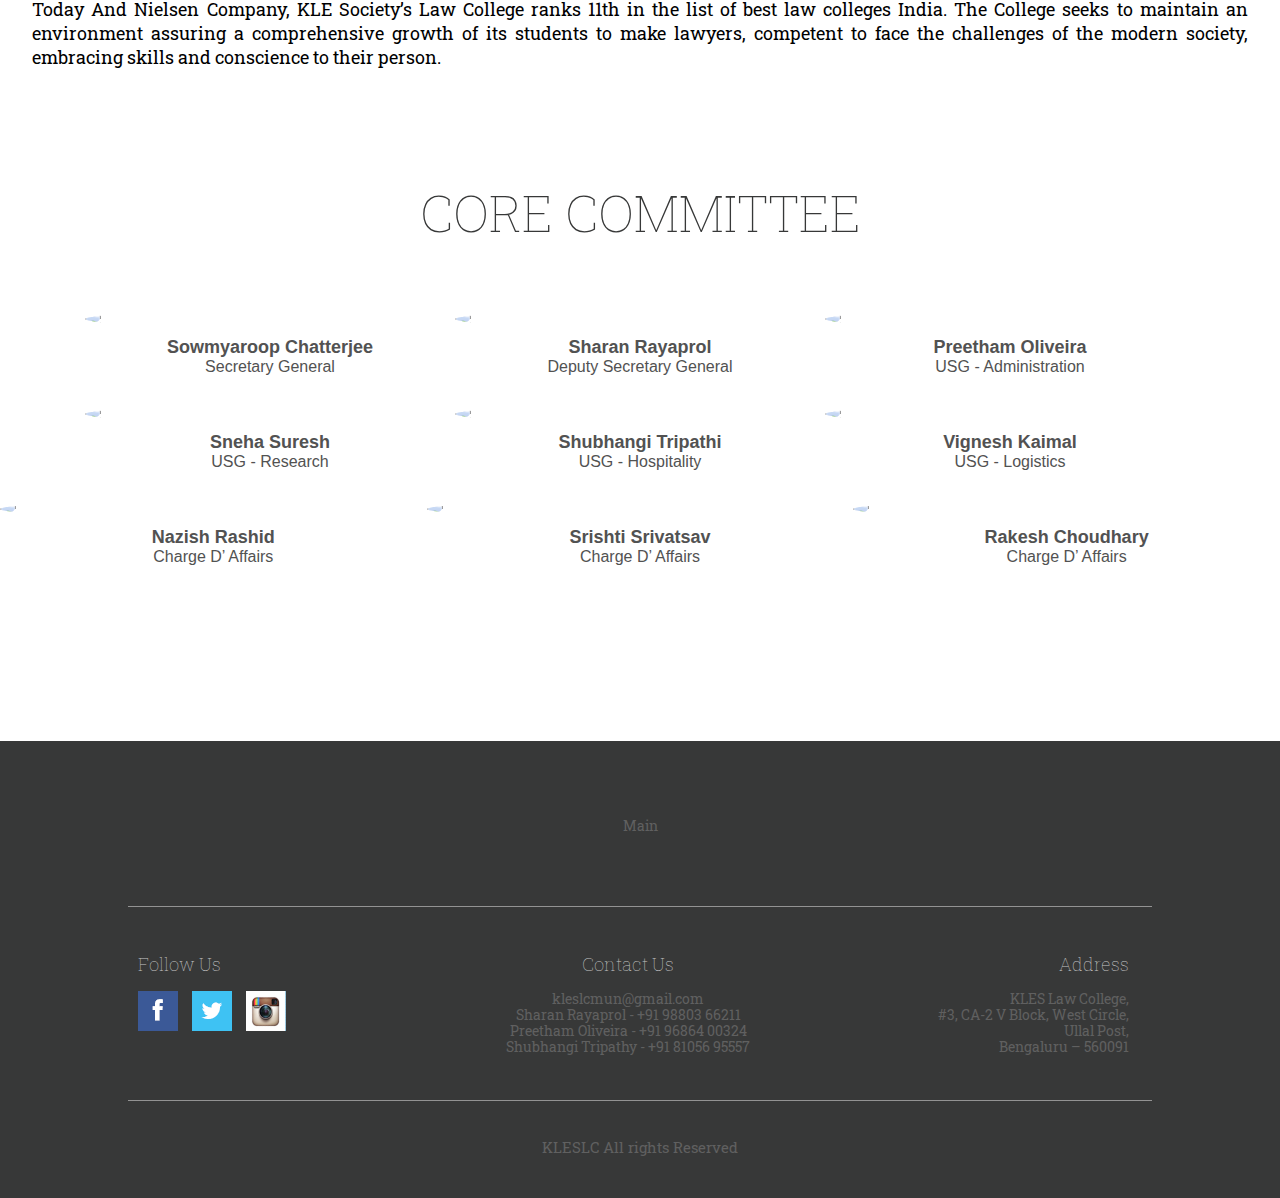
==== commit a1dba2fb: "finalvIDKHOWMANYLMAO" ====
--- a/about.html
+++ b/about.html
@@ -6,6 +6,7 @@
     <meta name="viewport" content="width=device-width,initial-scale=1">
     <title>KLESLC</title>
     <meta name="description" content="KLESLC MUN">
+    <meta name="author" content="Rahul">
     <meta name="keywords" content="MUN, KLE, KLESLC">
     <link rel="shortcut icon" href="favicon.ico">
     <link rel="shortcut icon" href="static/images/favicons/favicon.png" type="image/x-icon">
@@ -88,14 +89,14 @@
                         <!--<a href="#">-->
                             <img class="rounded-circle img-fluid center-block" src="https://s20.postimg.org/5dfznny4d/Shubhangi_tripathy.png">
                         <!--</a>-->
-                        <h3 class="team-name">Shubhangi Tripathy</h3>
+                        <h3 class="team-name">Shubhangi Tripathi</h3>
                         <h4 class="team-des">USG - Hospitality</h4>
                 </div>
                 <div class="col-sm-4">
                         <!--<a href="#">-->
                             <img class="rounded-circle img-fluid center-block" src="https://s20.postimg.org/iy6rmsdx9/Vignesh_kymal.png">
                         <!--</a>-->
-                        <h3 class="team-name">Vignesh Kymal</h3>
+                        <h3 class="team-name">Vignesh Kaimal</h3>
                         <h4 class="team-des">USG - Logistics</h4>
                 </div>
           </div>
--- a/static/css/custom.min.css
+++ b/static/css/custom.min.css
@@ -105,3 +105,5 @@
 .widget_contacts{text-align:center;float:left;width:26.571428571428573%;margin-left:7%;margin-right:1%}
 .widget_add{text-align:right;float:left;width:33.571428571428573%;margin-left:1%;margin-right:1%}
 .widget__texts{text-align:center;color:#606060;line-height:16px}
+
+.event__letter{padding-left: 12em;padding-right: 12em;font-size:18px;margin:30px 0 15px}
